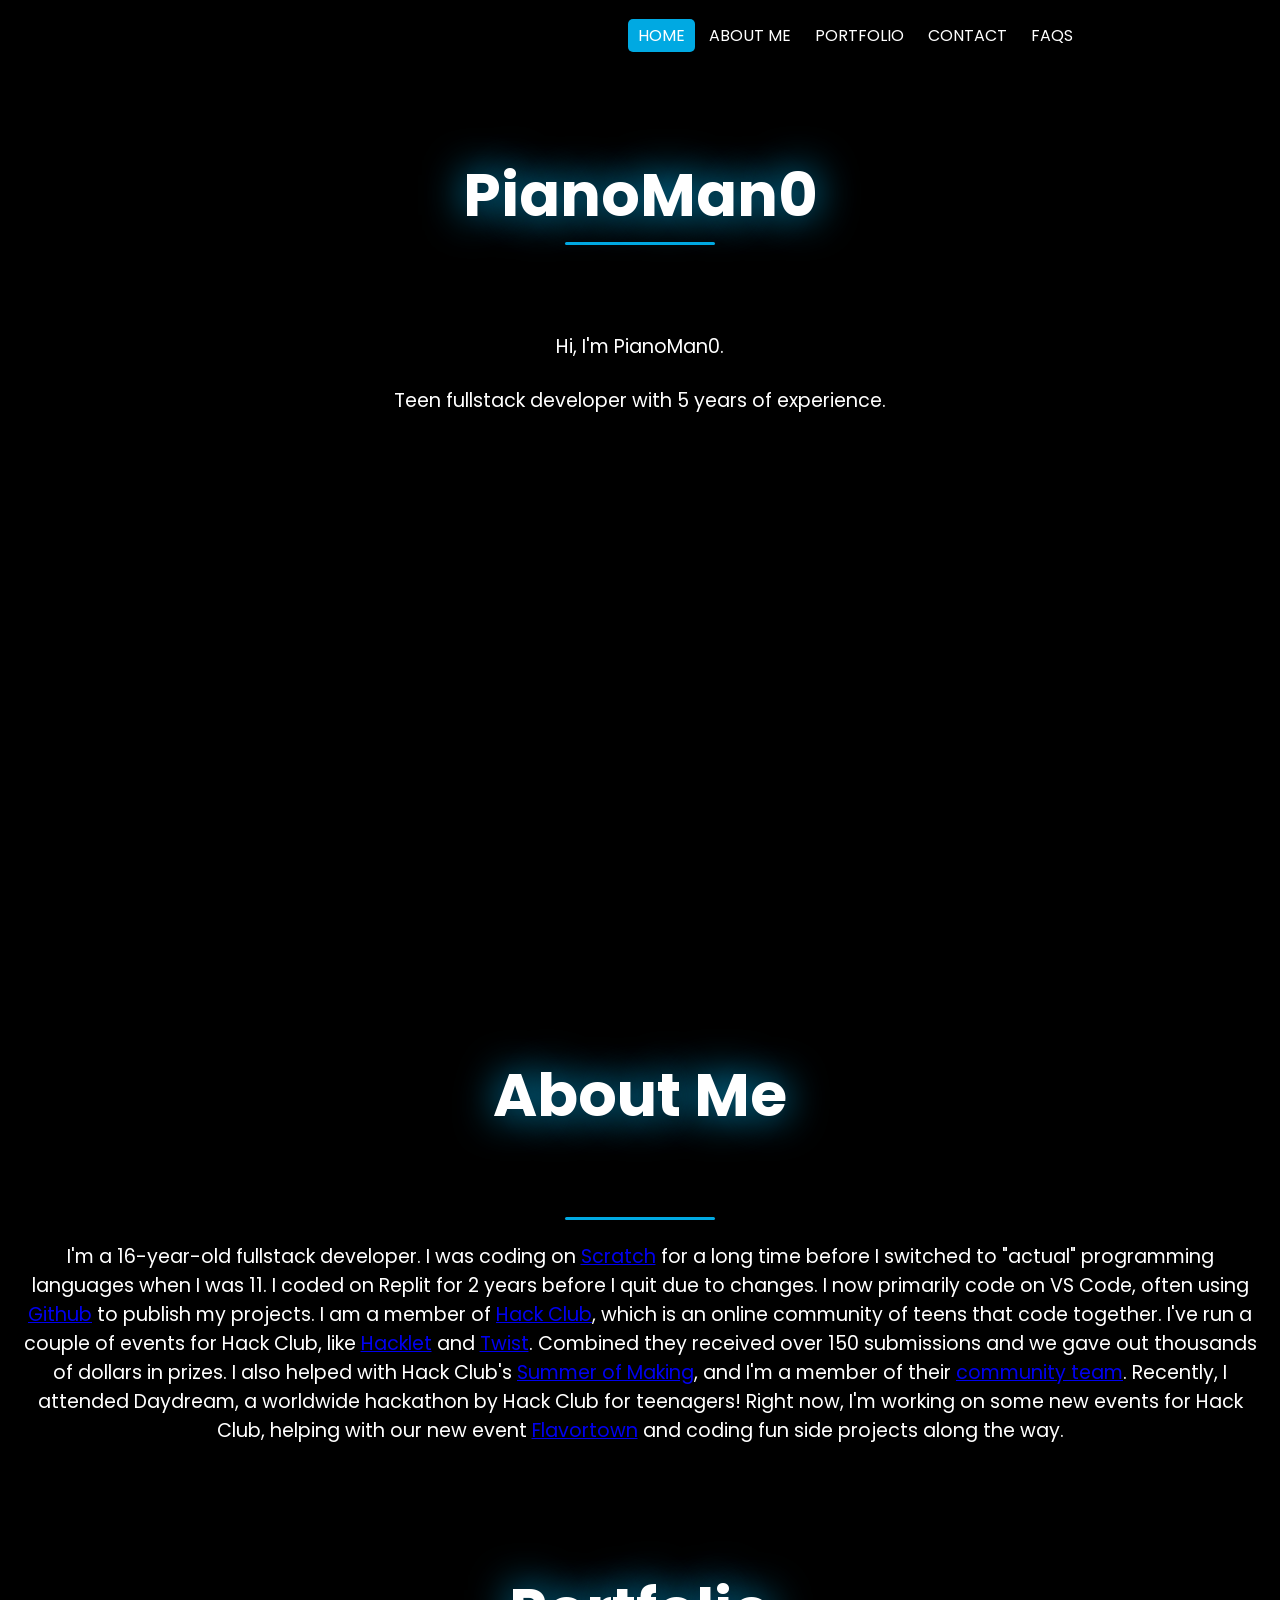
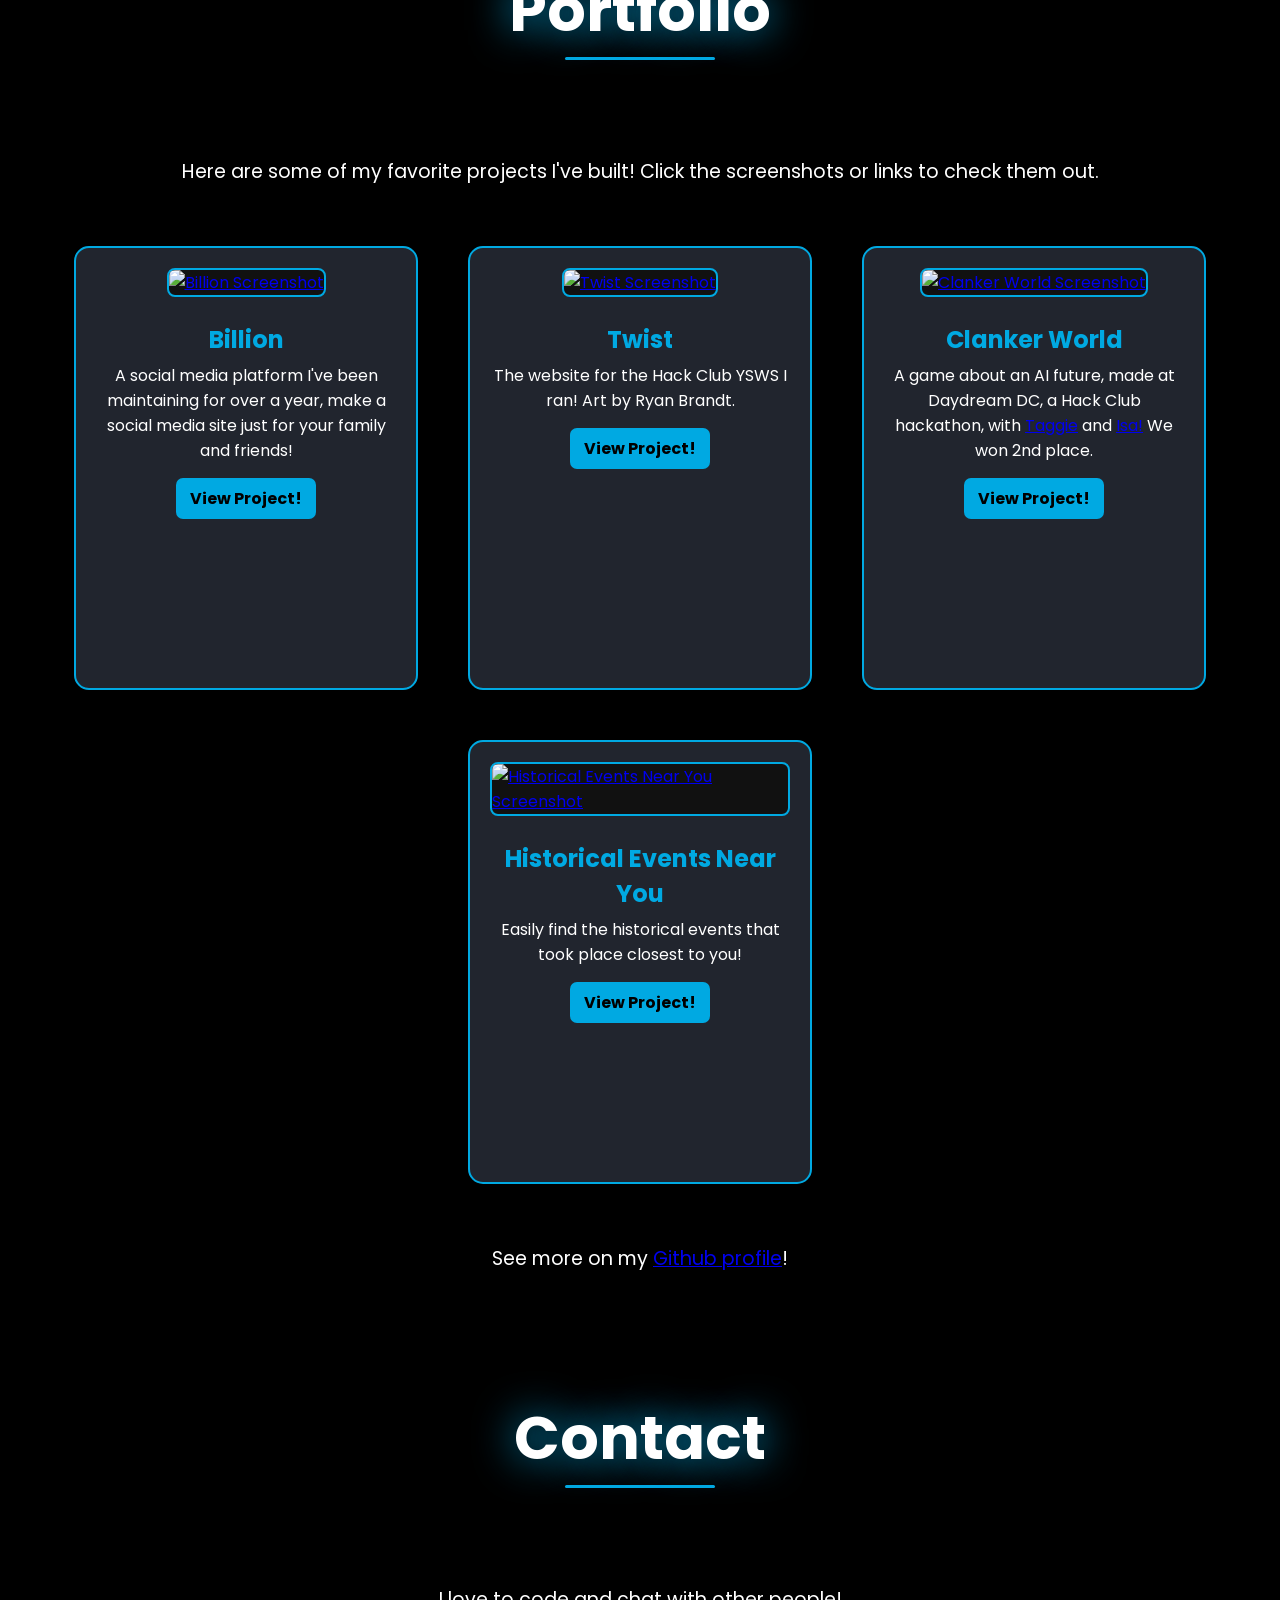
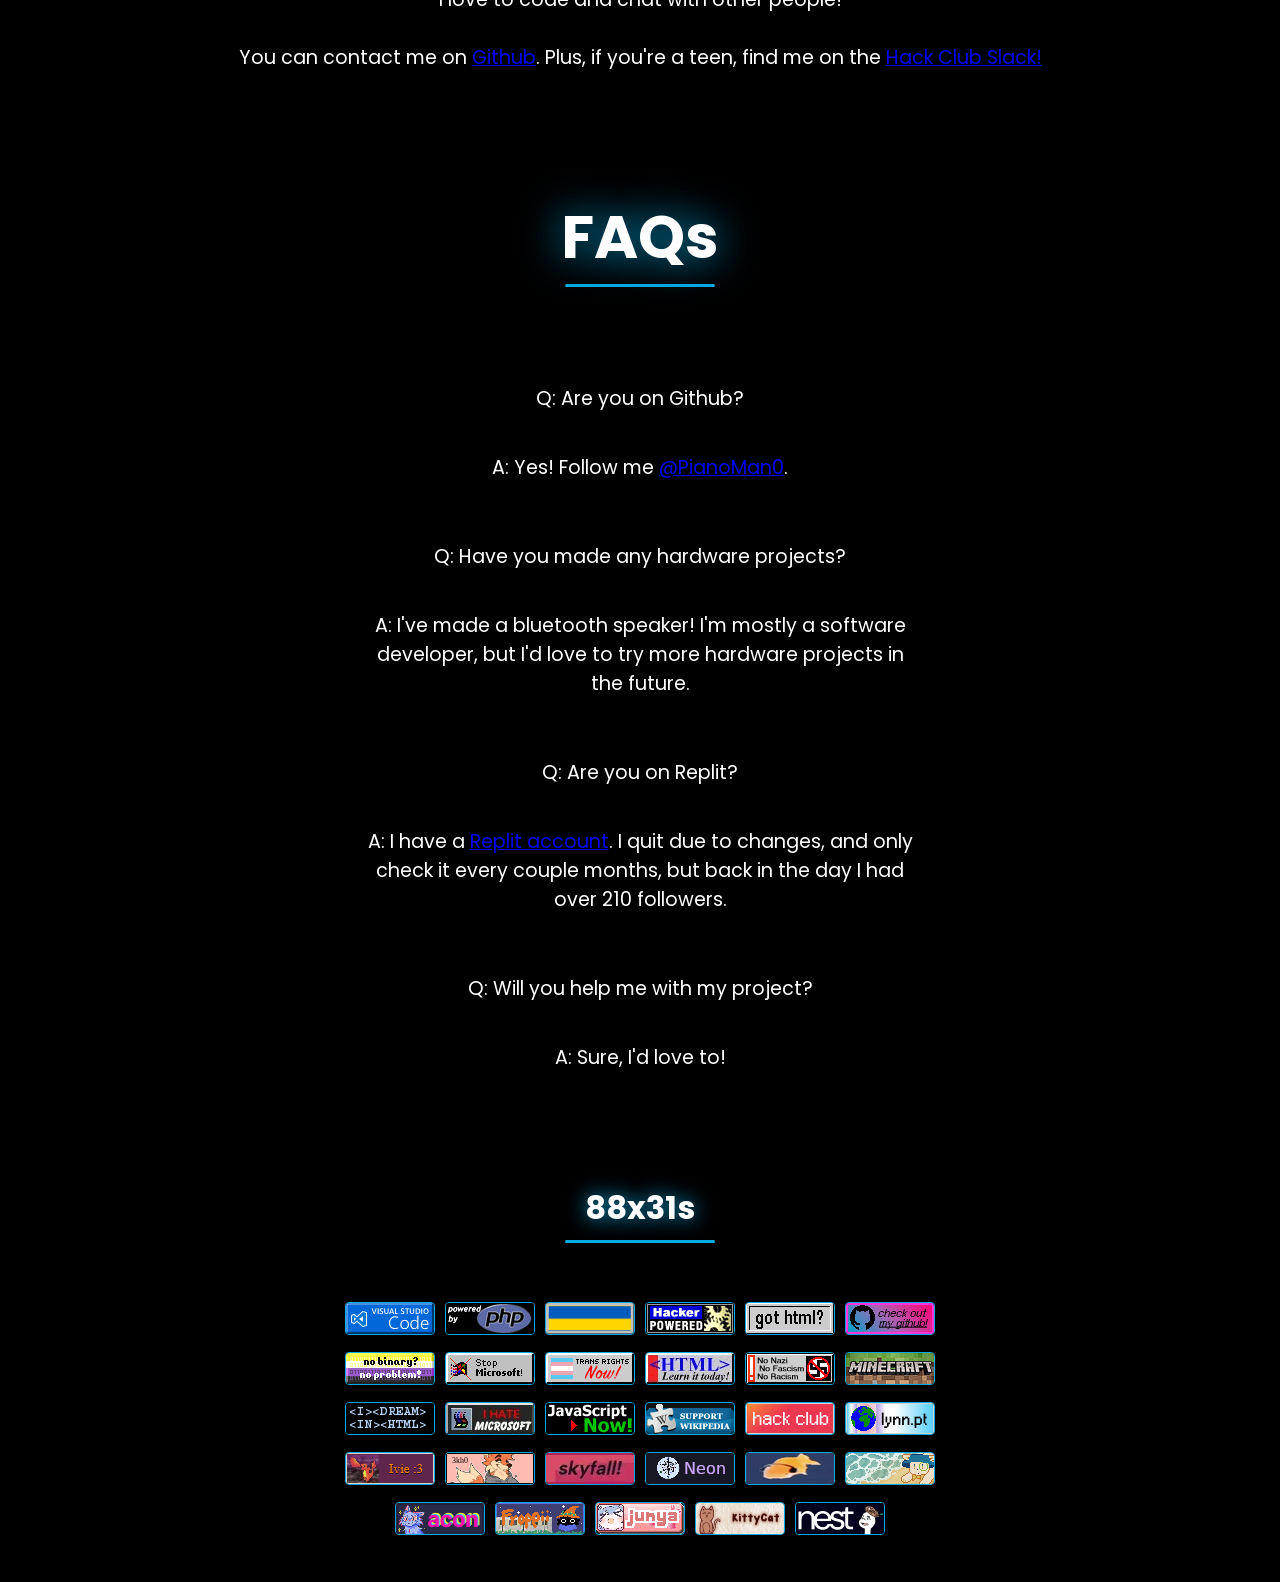
==== index.html @ 0cb9b31b "Small updates" ====
<!DOCTYPE html>
<html lang="en">
<head>
<meta charset="UTF-8" />
<meta name="viewport" content="width=device-width, initial-scale=1.0"/>
<meta name="description" content="PianoMan0's Personal Website" />
<meta name="keywords" content="PianoMan0, personal, website, portfolio, developer, programmer" />
<meta name="author" content="PianoMan0" />
<meta name="theme-color" content="#000000"/>
<meta property="og:type" content="website" />
<meta property="og:url" content="https://pianoman0.com" />
<meta property="og:image" content="https://hc-cdn.hel1.your-objectstorage.com/s/v3/b71a200c6204350ad371a1446651970608fae0b3_image.png" />


<title>PianoMan0</title>
<link href="style.css" rel="stylesheet" type="text/css" />
<link rel="stylesheet" href="https://use.fontawesome.com/releases/v5.13.0/css/all.css">
<link rel="icon" href="pianoman0newprofilepic.png">
<script src="https://ajax.googleapis.com/ajax/libs/jquery/3.5.1/jquery.min.js"></script>
<script src="script.js"></script>
<style>
@import url('https://fonts.googleapis.com/css2?family=Poppins:wght@300&display=swap');

:root {
    --main-background: #000000;
    --main-fonts-color: white;
    --main-decor-color: #00a9e2;
    --main-header-background: #21252e;
    --main-font-family: 'Poppins', sans-serif;
    --section-spacing: 100px;
    --section-padding: 20px;
}

html, body {
    height: auto;
    min-height: 100%;
    width: 100%;
    margin: 0;
    padding: 0;
    background: var(--main-background);
    color: var(--main-fonts-color);
    font-family: var(--main-font-family);
    box-sizing: border-box;
    overflow-x: hidden;
}

body {
    position: relative;
}

main {
    width: 100%;
    background: var(--main-background);
}

/* Section Styles */
#home {
    margin-top: 0;
    padding-top: 70px;
    position: relative;
    min-height: 100vh;
}

#portfolio,
#actualportfolio,
#contact,
#FAQs {
    margin: 0 auto;
    padding: var(--section-padding) 0;
    display: flex;
    flex-direction: column;
    align-items: center;
    justify-content: center;
    color: var(--main-fonts-color);
    background-color: var(--main-background);
    width: 100%;
}

#home {
    margin-top: 0;
    padding-top: 70px;
    position: relative;
}

.intro,
#portfolio p,
#actualportfolio p,
#contact p,
#FAQs p {
    margin: 0;
    padding: var(--section-padding);
}

/* Header Styles */
header {
    margin: 0 auto;
    width: 100%;
    height: 70px;
    display: flex;
    align-items: center;
    justify-content: space-around;
    background: transparent;
    position: fixed;
    top: 0;
    transition: 0.3s;
    z-index: 5;
    backdrop-filter: blur(10px);
}

header:hover {
    backdrop-filter: blur(30px);
}

/* Navigation Styles */
.nav-bar {
    list-style: none;
    position: relative;
    display: inline-flex;
}

.nav-link {
    margin: 2px;
    padding: 5px 10px;
    text-decoration: none;
    color: var(--main-fonts-color);
    font-family: var(--main-font-family);
    cursor: pointer;
    text-transform: uppercase;
    border-radius: 5px;
}

.active {
    background: var(--main-decor-color);
}

.nav-link:hover {
    color: #000000;
    background: var(--main-decor-color);
}

.intro {
    text-align: center;
    color: var(--main-fonts-color);
    z-index: 1;
    margin: auto;
    padding: 20px;
}

.intro p {
    margin: 5px;
    font-size: 1.2rem;
    font-family: var(--main-font-family);
    text-align: center;
}

h3 {
    padding-bottom: 15px;
    letter-spacing: normal;
    font-family: var(--main-font-family);
    font-style: normal;
    font-size: 60px;
    color: var(--main-fonts-color);
    text-shadow: 0px 0px 40px var(--main-decor-color);
    text-align: center;
}

p {
    padding: 10px;
    text-align: center;
    font-size: 1.2rem;
    font-family: var(--main-font-family);
}

.filter {
    background: url('https://images.unsplash.com/photo-1544099858-75feeb57f01b?ixlib=rb-1.2.1&ixid=eyJhcHBfaWQiOjEyMDd9&auto=format&fit=crop&w=1350&q=80') no-repeat;
    background-size: cover;
    background-position: center;
    position: absolute;
    top: 0;
    bottom: 0;
    left: 0;
    right: 0;
    opacity: .20;
    z-index: 0;
}

.portfolio-cards {
    display: flex;
    flex-wrap: wrap;
    justify-content: center;
    gap: 30px;
    margin: 30px 0;
}

.card {
    display: flex;
    flex-direction: column;
    align-items: center;
    background: var(--main-header-background);
    border: 2px solid var(--main-decor-color);
    border-radius: 15px;
    width: 300px;
    min-height: 400px;
    margin: 10px;
    padding: 20px;
    transition: box-shadow 0.3s;
}

.card:hover {
    box-shadow: 0 0 1.5rem var(--main-decor-color);
    transform: translateY(-5px) scale(1.025);
}

.card img {
    width: 90%;
    height: 170px;
    object-fit: cover;
    border-radius: 8px;
    margin-bottom: 15px;
    border: 2px solid var(--main-decor-color);
    background: #111;
}

.card-title {
    font-size: 1.5rem;
    margin: 10px 0 6px 0;
    color: var(--main-decor-color);
    text-align: center;
    font-weight: bold;
}

.card-desc {
    font-size: 1rem;
    color: var(--main-fonts-color);
    text-align: center;
    margin-bottom: 15px;
}

.card-link {
    display: inline-block;
    background: var(--main-decor-color);
    color: #000;
    padding: 8px 14px;
    border-radius: 7px;
    text-decoration: none;
    font-weight: bold;
    transition: background 0.2s;
}

.card-link:hover {
    background: #00e2b6;
    color: #000;
}

/* FAQ Styles */
.faq-item {
    margin-bottom: 20px;
    width: 100%;
    max-width: 600px;
}

/* Horizontal Rule */
hr {
    background: var(--main-decor-color);
    margin: 2px auto;
    height: 3px;
    width: 150px;
    border-radius: 5px;
    border: hidden;
}

/* Scrollbar Styles */
::-webkit-scrollbar {
    width: 5px;
    background: rgba(5,5,5,1);
}

::-webkit-scrollbar-thumb {
    border-radius: 10px;
    background: var(--main-decor-color);
    box-shadow: inset 0 0 20px var(--main-decor-color);
}

::-webkit-scrollbar-track {
    margin-top: 80px;
    border-radius: 10px;
}

/* Hamburger Menu */
.hamburger {
    display: none;
}

@media only screen and (max-width: 900px) {
    .portfolio-cards {
        flex-direction: column;
        align-items: center;
    }
}

@media only screen and (max-width: 500px) {
    .hamburger {
        position: absolute;
        top: 17px;
        right: 25%;
        display: block;
        cursor: pointer;
        z-index: 5;
    }

    .nav-bar {
        position: fixed;
        top: 0;
        right: 0;
        width: 60%;
        height: 100vh;
        display: flex;
        flex-direction: column;
        align-items: center;
        justify-content: space-evenly;
        background: var(--main-header-background);
        transform: translateX(100%);
        transition: transform 0.5s ease-in;
        z-index: 100;
    }

    .nav-bar li {
        opacity: 0;
    }

    .nav-active {
        transform: translateX(0%);
    }
}

#badges-88x31 {
    margin: 0 auto;
    padding: var(--section-padding) 0 40px 0;
    display: flex;
    flex-direction: column;
    align-items: center;
    justify-content: center;
    color: var(--main-fonts-color);
    background-color: var(--main-background);
    width: 100%;
}

#badges-88x31 h3 {
    font-size: 32px;
    text-shadow: 0 0 20px var(--main-decor-color);
}

#badges-88x31 hr {
    margin-top: 8px;
}

.badge-grid {
    display: flex;
    flex-wrap: wrap;
    gap: 10px;
    justify-content: center;
    margin-top: 10px;
    max-width: 600px;
    margin-left: auto;
    margin-right: auto;
}

.badge-grid img {
    width: 88px;
    height: 31px;
    image-rendering: pixelated;
    border-radius: 4px;
    border: 1px solid var(--main-decor-color);
    background: #111;
}
</style>
</head>
<body>
    <div class="container">
        <header>
            <a class="logo" href="#home"></a>
            <nav>
                <ul class="nav-bar">
                    <li><a class="nav-link active" href="#home">Home</a></li>
                    <li><a class="nav-link" href="#aboutme">About Me</a></li>
                    <li><a class="nav-link" href="#actualportfolio">Portfolio</a></li>
                    <li><a class="nav-link" href="#contact">Contact</a></li>
                    <li><a class="nav-link" href="#FAQs">FAQs</a></li>
                </ul>
                <div class="hamburger">
                    <div class="line1"></div>
                    <div class="line2"></div>
                    <div class="line3"></div>
                </div>
            </nav>
        </header>
        <main>
            <div id="home">
                <div class="filter"></div>
                <section class="intro">
                    <h3>PianoMan0<hr></h3>
                    <p>Hi, I'm PianoMan0.</p>
                    <p>Teen fullstack developer with 5 years of experience.</p>
                </section>
            </div>

            <div id="portfolio">
                <a name="aboutme"></a>
                <h3>About Me</h3><hr>
                <p>I'm a 16-year-old fullstack developer. I was coding on <a href="https://scratch.mit.edu" target="_blank">Scratch</a> for a long time before I switched to "actual" programming languages when I was 11. I coded on Replit for 2 years before I quit due to changes. I now primarily code on VS Code, often using <a href="https://github.com/pianoman0" target="_blank">Github</a> to publish my projects. I am a member of <a href="https://hack.club" target="_blank">Hack Club</a>, which is an online community of teens that code together. I've run a couple of events for Hack Club, like <a href="http://hacklet.hackclub.com" target="_blank">Hacklet</a> and <a href="http://twist.hackclub.dev" target="_blank">Twist</a>. Combined they received over 150 submissions and we gave out thousands of dollars in prizes. I also helped with Hack Club's <a href="https://summer.hackclub.com" target="_blank">Summer of Making</a>, and I'm a member of their <a href="https://hackclub.com/team" target="_blank"> community team</a>. Recently, I attended Daydream, a worldwide hackathon by Hack Club for teenagers! Right now, I'm working on some new events for Hack Club, helping with our new event <a href="https://flavortown.hack.club/QXWVWWNE" target="_blank">Flavortown</a> and coding fun side projects along the way.</p>
            </div>

            <div id="actualportfolio">
                <a name="mythemes"></a>
                <h3>Portfolio<hr></h3>
                <p>Here are some of my favorite projects I've built! Click the screenshots or links to check them out.</p>
                <div class="portfolio-cards">
                    <!-- Project 1 -->
                    <div class="card">
                        <a href="https://github.com/PianoMan0/Billion" target="_blank">
                            <img src="https://hc-cdn.hel1.your-objectstorage.com/s/v3/06e00da35ef41b95d2db82bc2a92f6357312b4bc_billionpromo.png" alt="Billion Screenshot"/>
                        </a>
                        <div class="card-title">Billion</div>
                        <div class="card-desc">
                            A social media platform I've been maintaining for over a year, make a social media site just for your family and friends!
                        </div>
                        <a class="card-link" href="https://github.com/PianoMan0/Billion" target="_blank">View Project!</a>
                    </div>
                    <!-- Project 2 -->
                    <div class="card">
                        <a href="https://github.com/Pianoman0/twist" target="_blank">
                            <img src="https://hc-cdn.hel1.your-objectstorage.com/s/v3/e2887a1286eb8488a9ec3a1697faccd5702c7bf3_image.png" alt="Twist Screenshot"/>
                        </a>
                        <div class="card-title">Twist</div>
                        <div class="card-desc">
                            The website for the Hack Club YSWS I ran! Art by Ryan Brandt.
                        </div>
                        <a class="card-link" href="https://github.com/PianoMan0/Twist" target="_blank">View Project!</a>
                    </div>
                    <!-- Project 3 -->
                    <div class="card">
                        <a href="https://github.com/PianoMan0/Daydream-Project" target="_blank">
                            <img src="https://hc-cdn.hel1.your-objectstorage.com/s/v3/c682b741f35da088ba4c984de3dccf7f1f693ce8_image.png" alt="Clanker World Screenshot"/>
                        </a>
                        <div class="card-title">Clanker World</div>
                        <div class="card-desc">
                            A game about an AI future, made at Daydream DC, a Hack Club hackathon, with <a href="https://github.com/tailhaver" target="_blank">Taggie</a> and <a href="https://github.com/isa-yan" target="_blank">Isa!</a> We won 2nd place.
                        </div>
                        <a class="card-link" href="https://github.com/PianoMan0/Daydream-Project" target="_blank">View Project!</a>
                    </div>
                    <!-- Project 4 -->
                    <div class="card">
                        <a href="https://github.com/PianoMan0/historical-events-near-you" target="_blank">
                            <img src="https://cdn.hackclub.com/019cba4f-5667-7898-ac00-23b56d2da44c/image.png" alt="Historical Events Near You Screenshot"/>
                        </a>
                        <div class="card-title">Historical Events Near You</div>
                        <div class="card-desc">
                            Easily find the historical events that took place closest to you!
                        </div>
                        <a class="card-link" href="https://github.com/PianoMan0/historical-events-near-you" target="_blank">View Project!</a>
                    </div>
                </div>
                <p>See more on my <a href="https://github.com/PianoMan0">Github profile</a>!</p>
            </div>

            <div id="contact">
                <h3>Contact<hr></h3>
                <p>I love to code and chat with other people!<br/><br/>
                You can contact me on <a href="https://github.com/pianoman0">Github</a>.
                Plus, if you're a teen, find me on the <a href="https://hackclub.com/slack">Hack Club Slack!</a>
                </p>
            </div>

            <div id="FAQs">
                <h3>FAQs<hr></h3>
                <div class="faq-item">
                    <p>Q: Are you on Github?</p>
                    <p>A: Yes! Follow me <a href="https://github.com/pianoman0">@PianoMan0</a>.</p>
                </div>
                <div class="faq-item">
                    <p>Q: Have you made any hardware projects?</p>
                    <p>A: I've made a bluetooth speaker! I'm mostly a software developer, but I'd love to try more hardware projects in the future.</p>
                </div>
                <div class="faq-item">
                    <p>Q: Are you on Replit?</p>
                    <p>A: I have a <a href='https://replit.com/@pianoman0'>Replit account</a>. I quit due to changes, and only check it every couple months, but back in the day I had over 210 followers.</p>
                </div>
                <div class="faq-item">
                    <p>Q: Will you help me with my project?</p>
                    <p>A: Sure, I'd love to!</p>
                </div>
            </div>

            <div id="badges-88x31">
            <h3>88x31s<hr></h3>
            <div class="badge-grid">
            <a href="https://vscode.dev" target="_blank">
            <img src="vscode.gif" alt="Visual Studio Code 88x31 badge">
            </a>
            <a href="https://php.net" target="_blank">
            <img src="php.gif" alt="PHP logo 88x31 badge">
            </a>
            <a href="https://pianoman0.com/#">
            <img src="nowar.png" alt="No War 88x31 peace badge">
            </a>
            <a href="https://pianoman0.com/#"">
            <img src="hackerpowered.gif" alt="Hacker Powered 88x31 badge">
            </a>
            <a href="https://pianoman0.com/#"">
            <img src="gothtml.png" alt="Got HTML 88x31 web button">
            </a>
            <a href="https://github.com/pianoman0" target="_blank">
            <img src="github.png" alt="GitHub logo 88x31 badge">
            </a>
            <a href="https://pianoman0.com/#">
            <img src="nb_noproblem.jpg" alt="Non-binary no problem 88x31 badge">
            </a>
            <a href="https://pianoman0.com/#">
            <img src="stopmicrosoft.gif" alt="Stop Microsoft 88x31 badge">
            </a>
            <a href="https://pianoman0.com/#">
            <img src="transrights.png" alt="Pride rights 88x31 badge">
            </a>
            <a href="https://w.wiki/Pnc" target="_blank">
            <img src="htmllearnittoday.gif" alt="Learn HTML today 88x31 badge">
            </a>
            <a href="https://pianoman0.com/#">
            <img src="nonazis.gif" alt="No Nazis 88x31 badge">
            </a>
            <a href="https://pianoman0.com/#">
            <img src="minecraft.gif" alt="Minecraft 88x31 badge">
            </a>
            <a href="https://pianoman0.com/#">
            <img src="dreaminhtml.gif" alt="Dreaming in HTML 88x31 badge">
            </a>
            <a href="https://pianoman0.com/#">
            <img src="ihatemicrosoft.gif" alt="Anti-Microsoft 88x31 badge">
            </a>
            <a href="https://w.wiki/WM8" target="_blank">
            <img src="javascriptnow.png" alt="JavaScript Now 88x31 badge">
            </a>
            <a href="https://pianoman0.com/#">
            <img src="supportwikipedia.gif" alt="Support Wikipedia 88x31 badge">
            </a>
            <a href="https://hack.club" target="_blank">
            <img src="hackclub.gif" alt="Hack Club 88x31 badge">
            </a>
            <a href="https://lynn.pt" target="_blank">
            <img src="lynn.png" alt="Lynn 88x31 personal badge">
            </a>
            <a href="https://ivie.codes" target="_blank">
            <img src="ivie.png" alt="Ivie 88x31 personal badge">
            </a>
            <a href="https://3kh0.net" target="_blank">
            <img src="temp_3kh0.png" alt="3kh0 88x31 personal badge">
            </a>
            <a href="https://skyfall.dev" target="_blank">
            <img src="mahad.png" alt="Mahad 88x31 personal badge">
            </a>
            <a href="https://saahild.com" target="_blank">
            <img src="neon.gif" alt="Neon 88x31 badge">
            </a>
            <a href="https://v1c.rocks" target="_blank">
            <img src="vic.png" alt="Vic 88x31 badge">
            </a>
            <a href="https://sundial.city" target="_blank">
            <img src="bunnyguy2.gif" alt="Bunnyguy 88x31 badge">
            </a>
            <a href="https://aconlin.com" target="_blank">
            <img src="acon-gets-a-button-animated_360.gif" alt="Acon 88x31 badge">
            </a>
            <a href="https://froppii.dev" target="_blank">
            <img src="frop_button_360.gif" alt="Froppii 88x31 badge">
            </a>
            <a href="https://cutiesin.tech/" target="_blank">
            <img src="junya88x31_360.gif" alt="Junya 88x31 badge">
            </a>
            <a href="https://lilia.rocks/" target="_blank">
            <img src="kittycat.gif" alt="KittyCat 88x31 badge">
            </a>
            <a href="https://hack.app" target="_blank">
            <img src="nest.png" alt="Nest 88x31 personal badge">
            </a>
            </div>
            </div>
        </main>
    </div>
</body> 
</html>
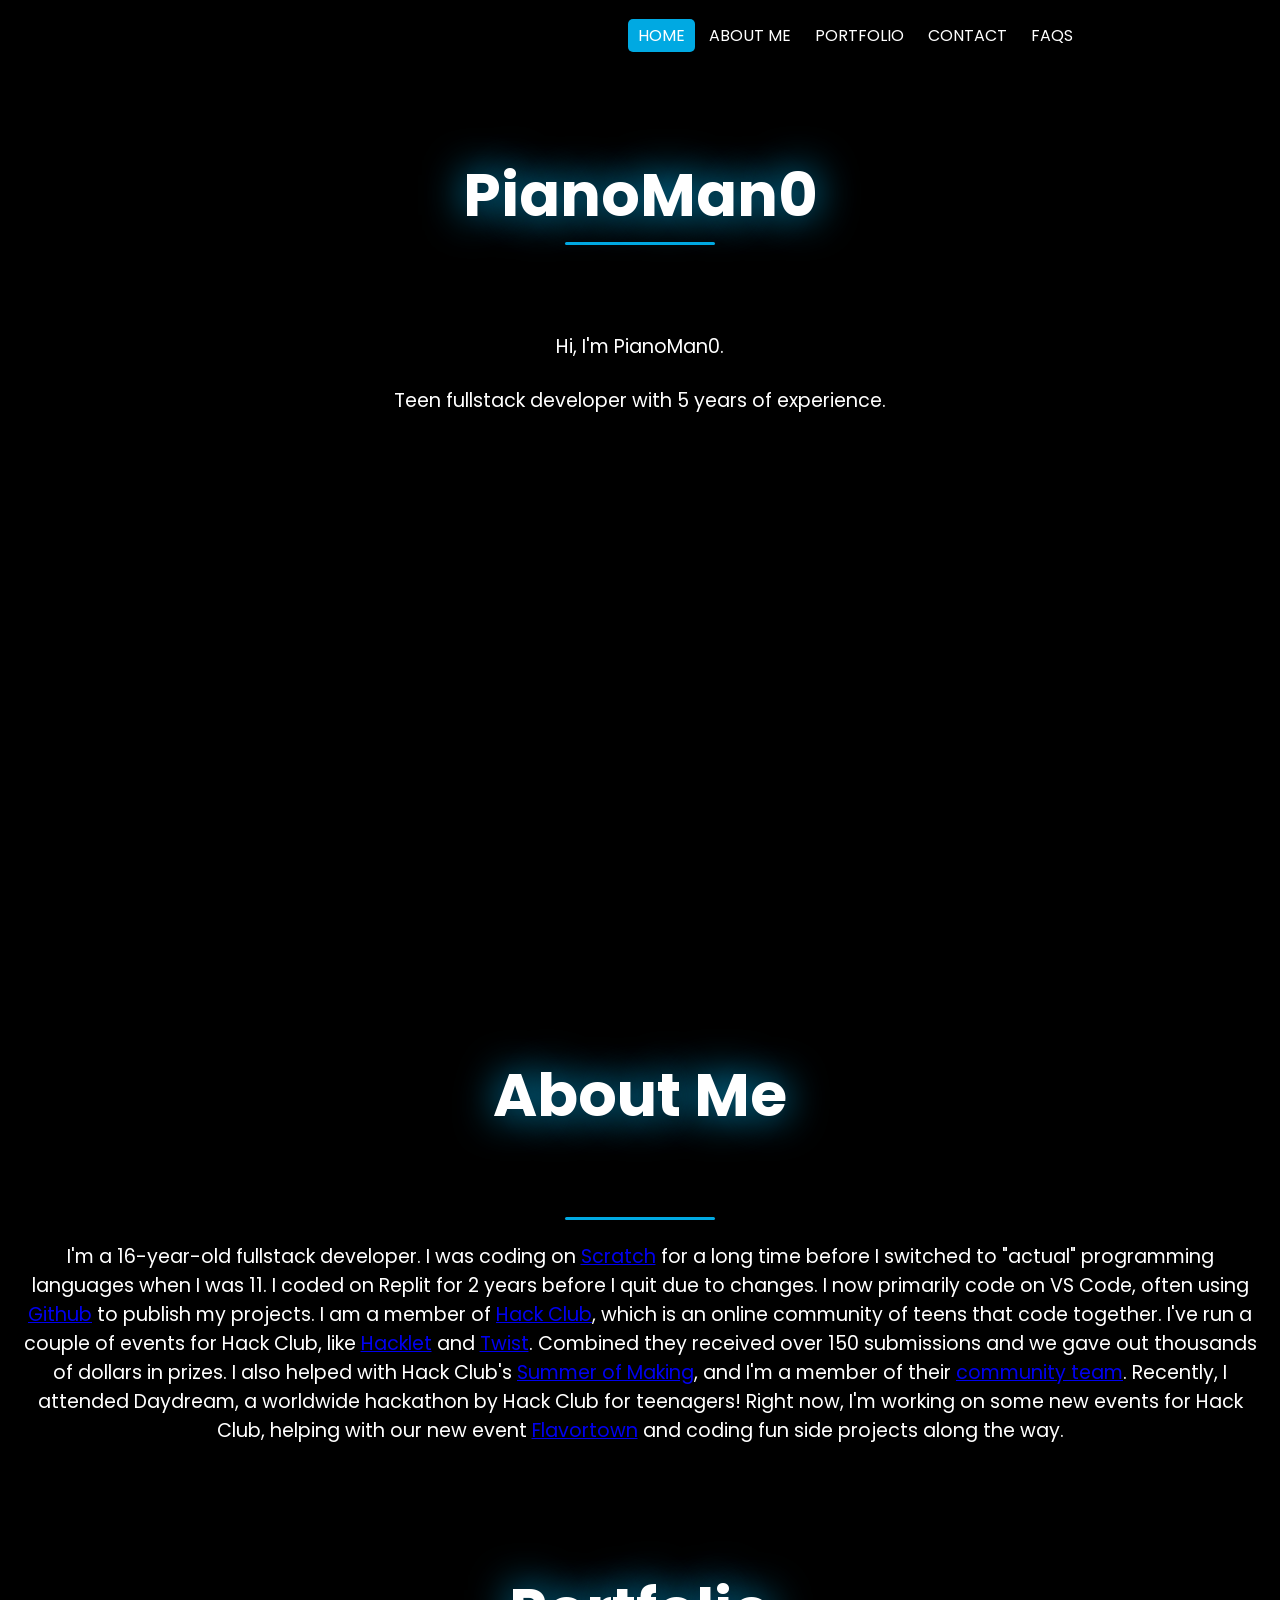
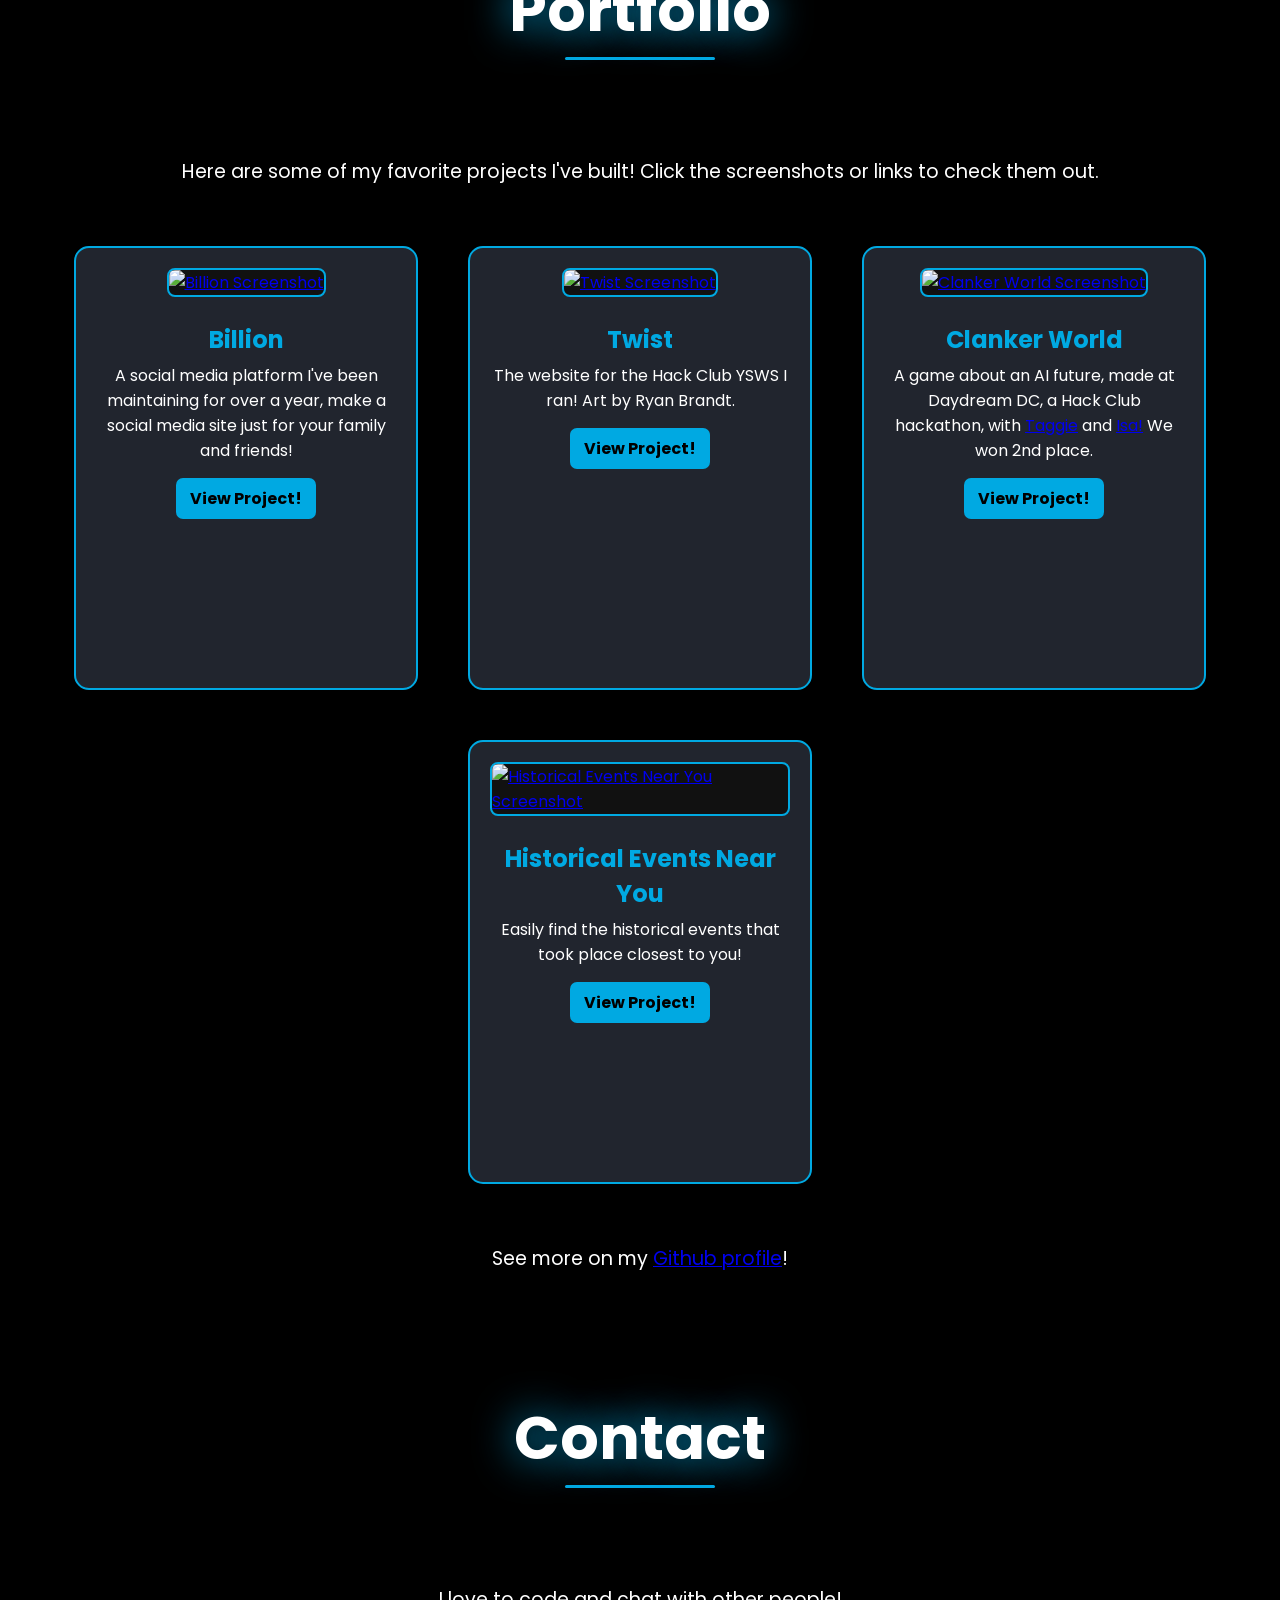
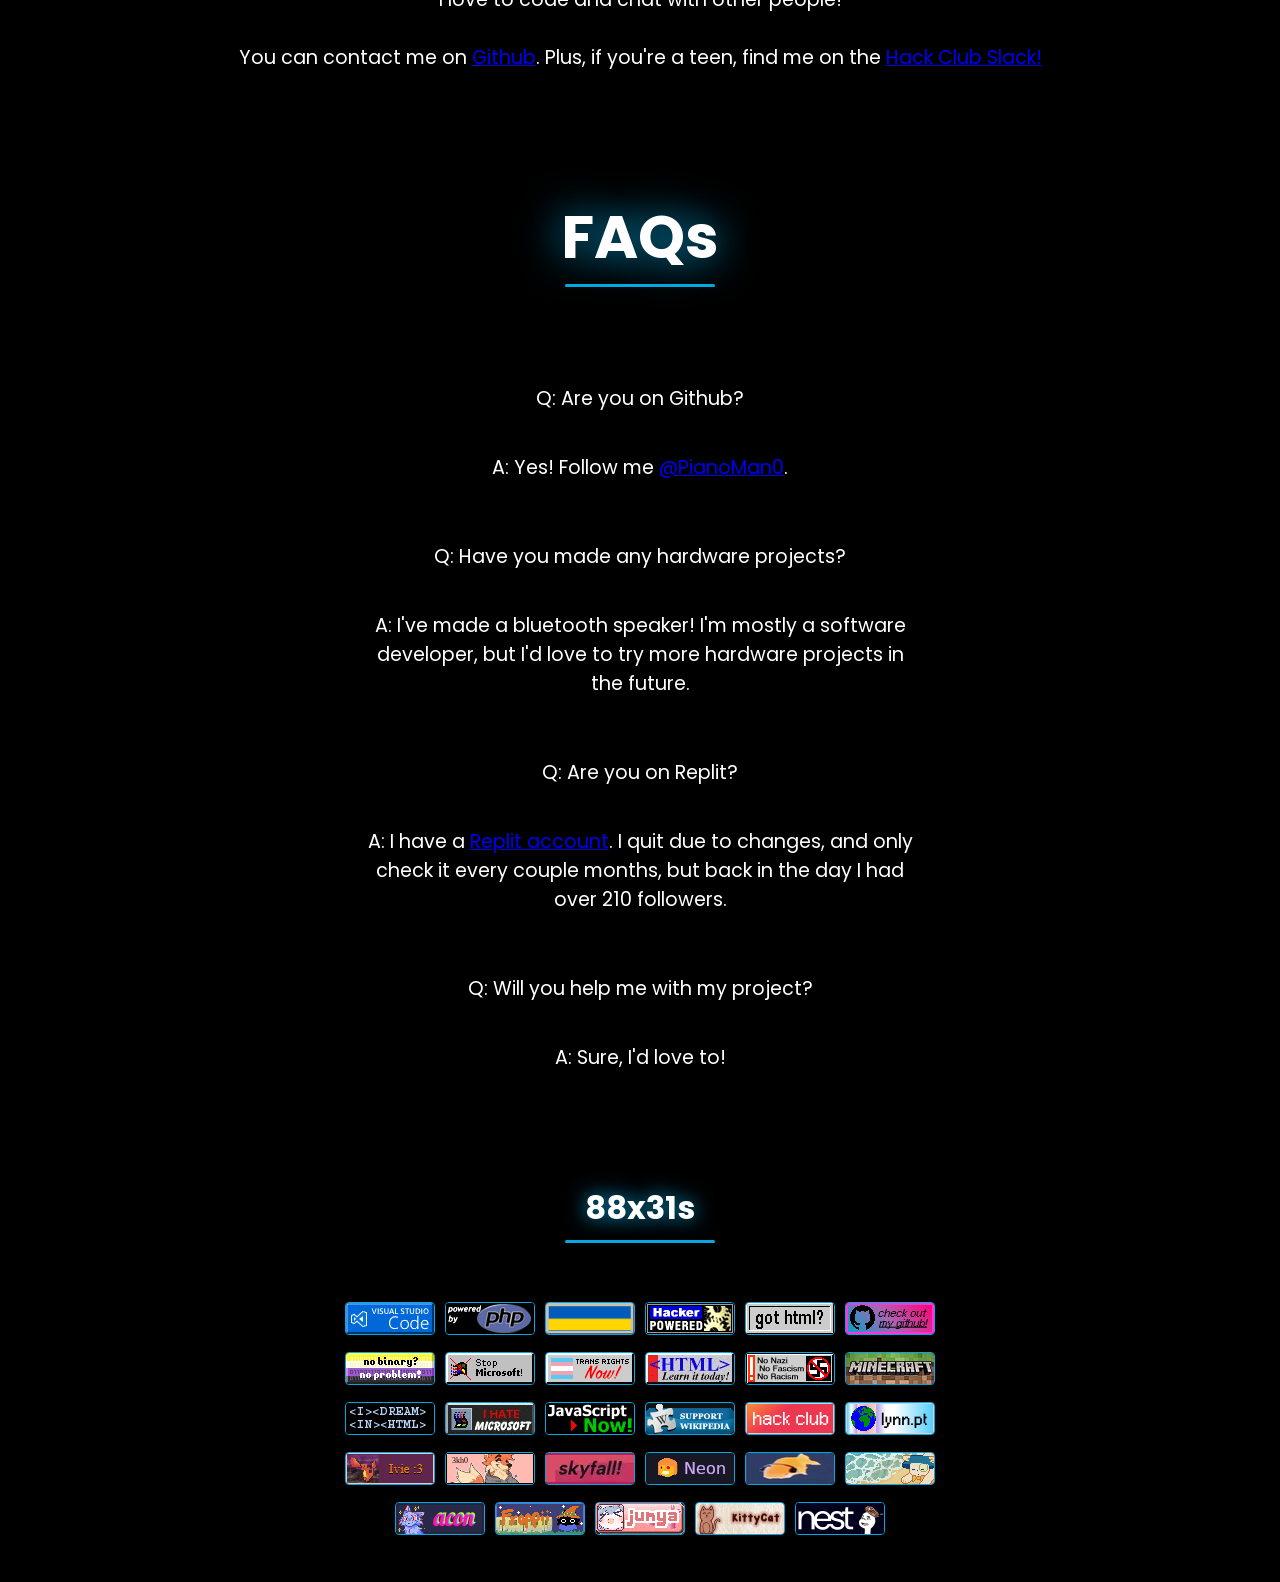
==== commit 3e2ed982: "Visionary??" ====
--- a/index.html
+++ b/index.html
@@ -586,4 +586,4 @@
         </main>
     </div>
 </body> 
-</html>+</html>
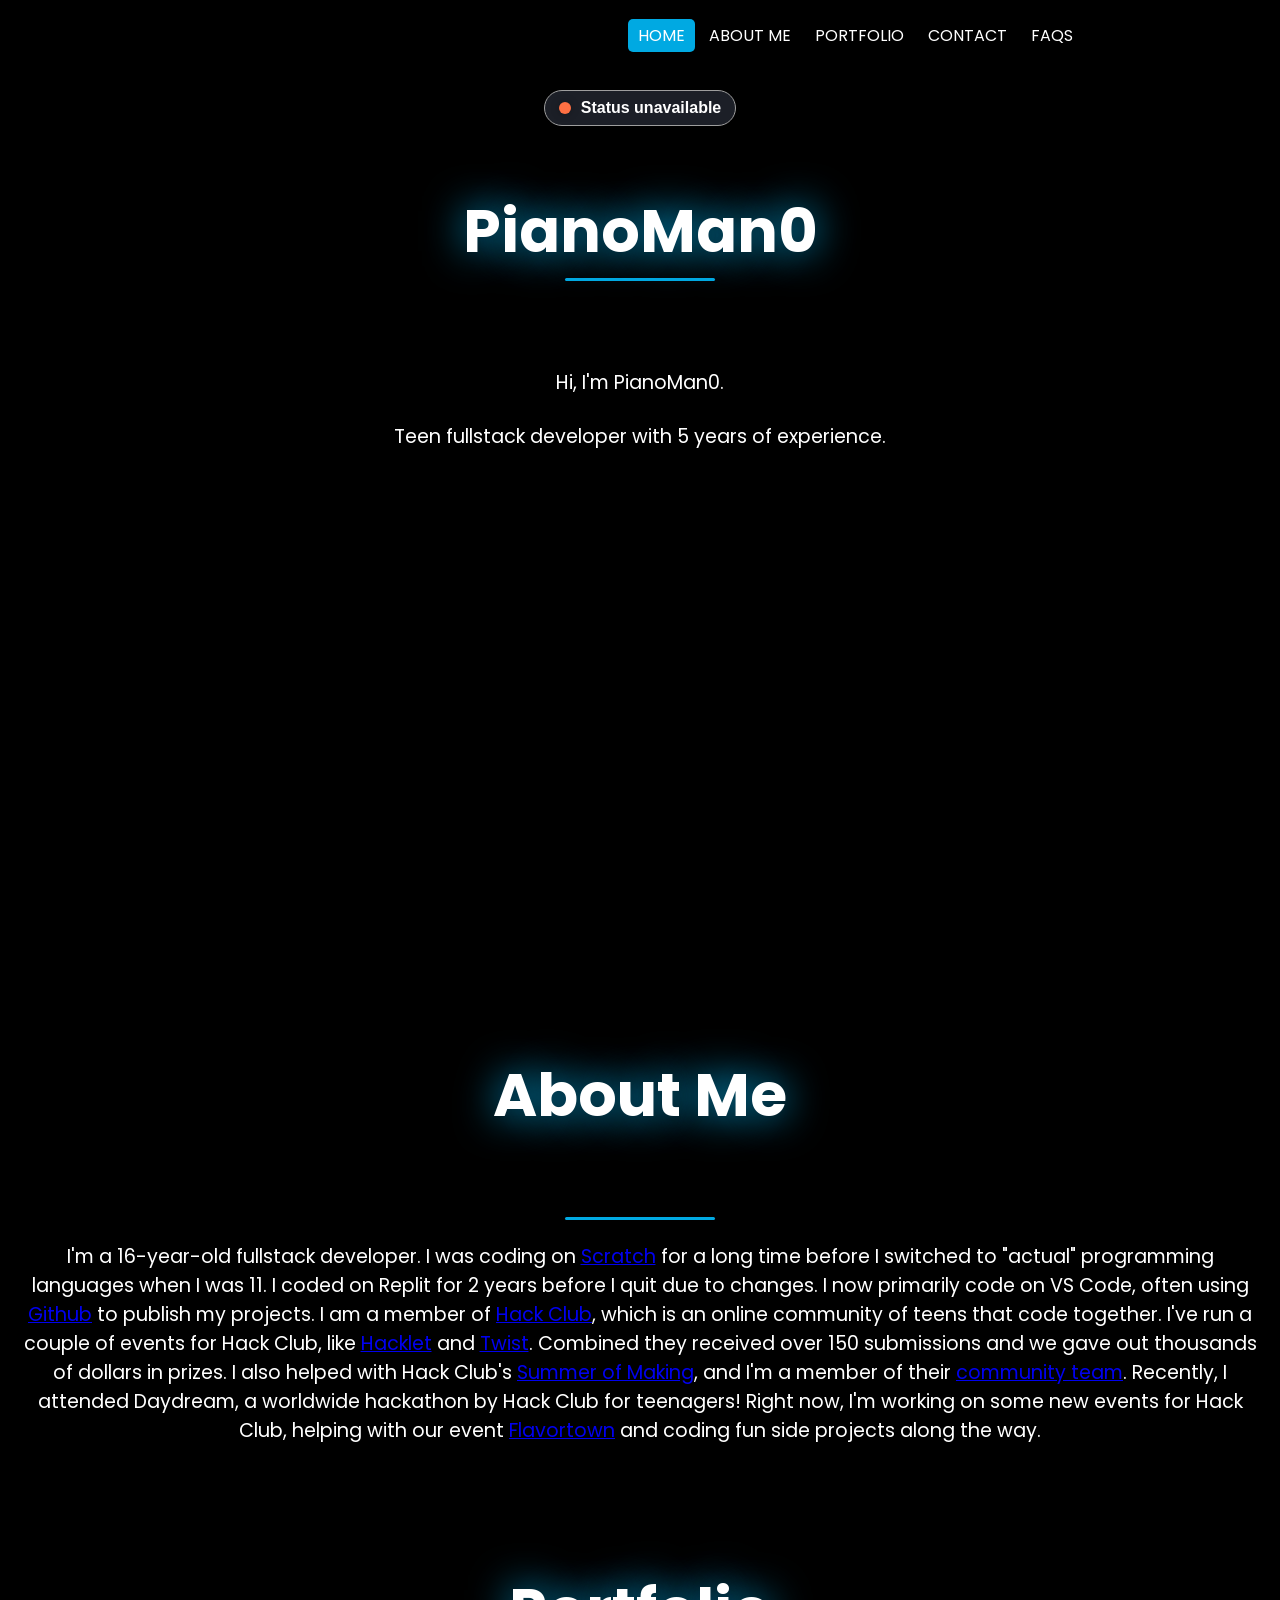
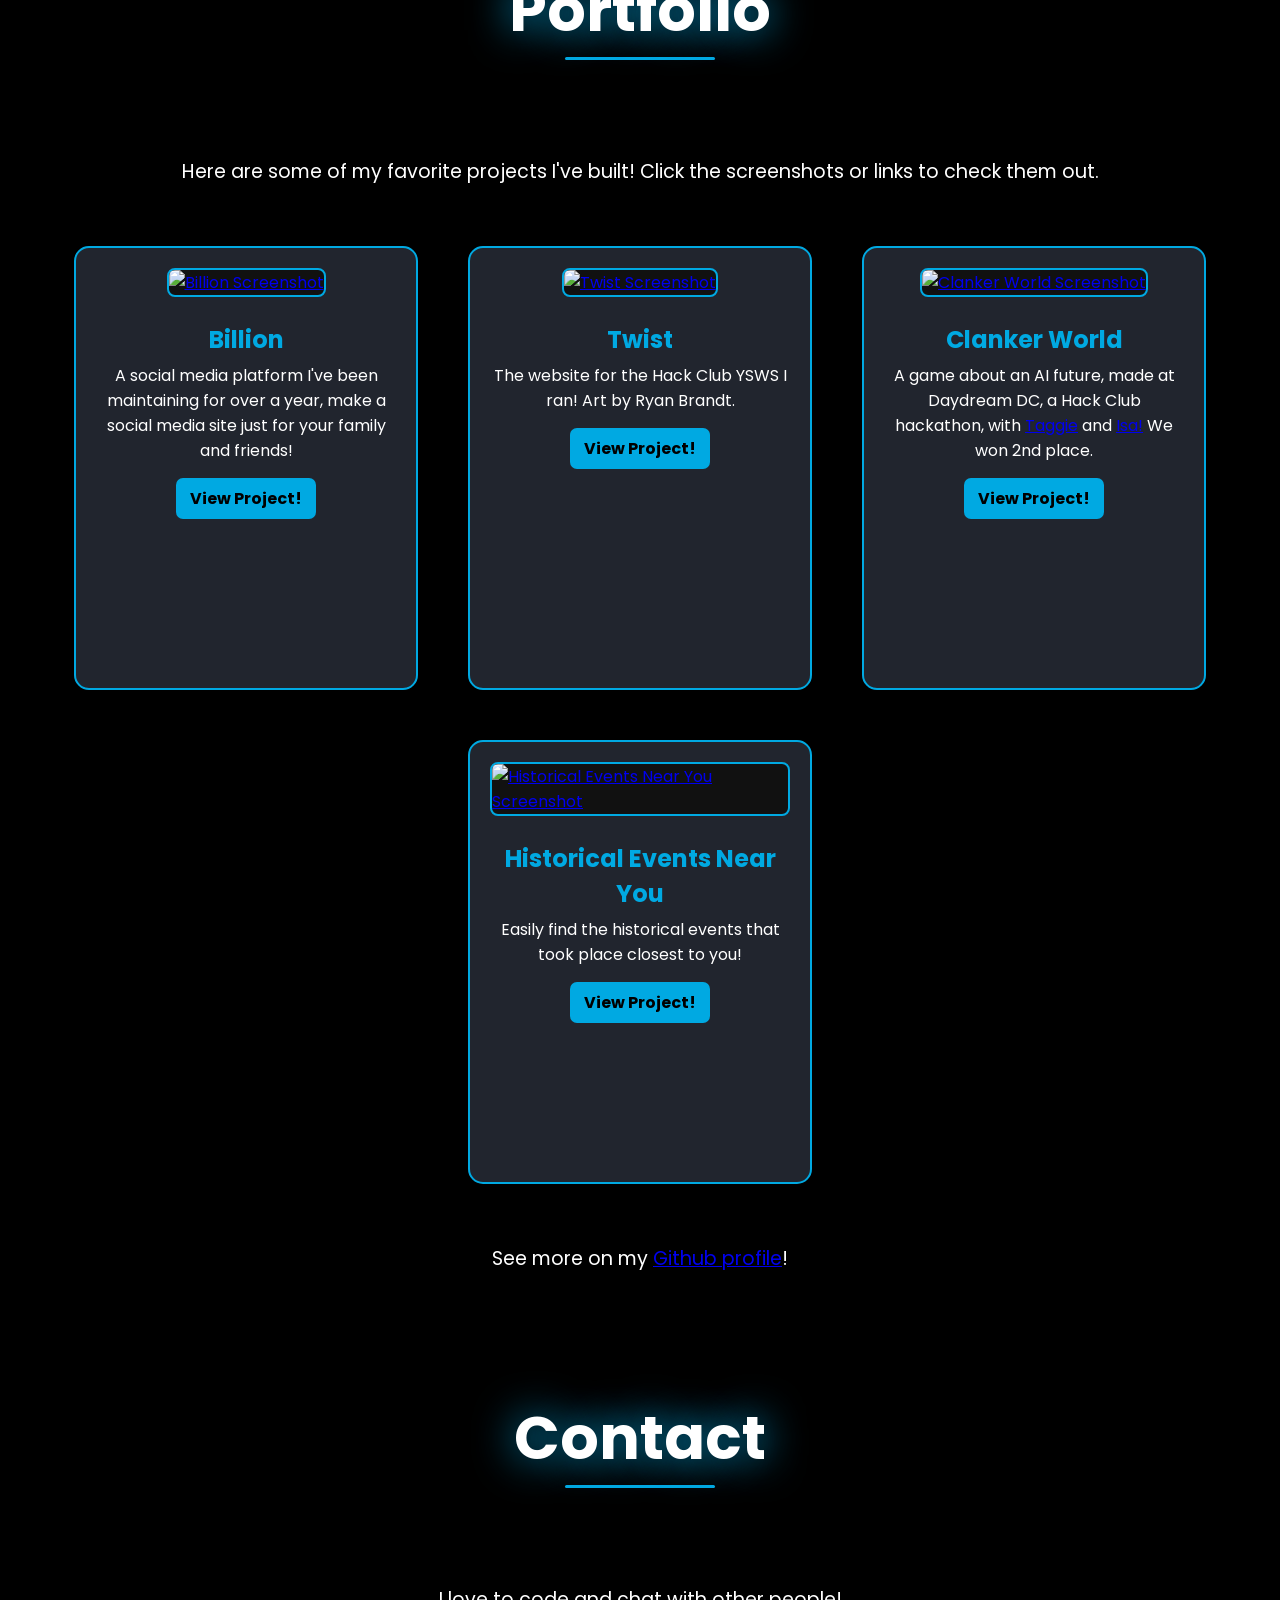
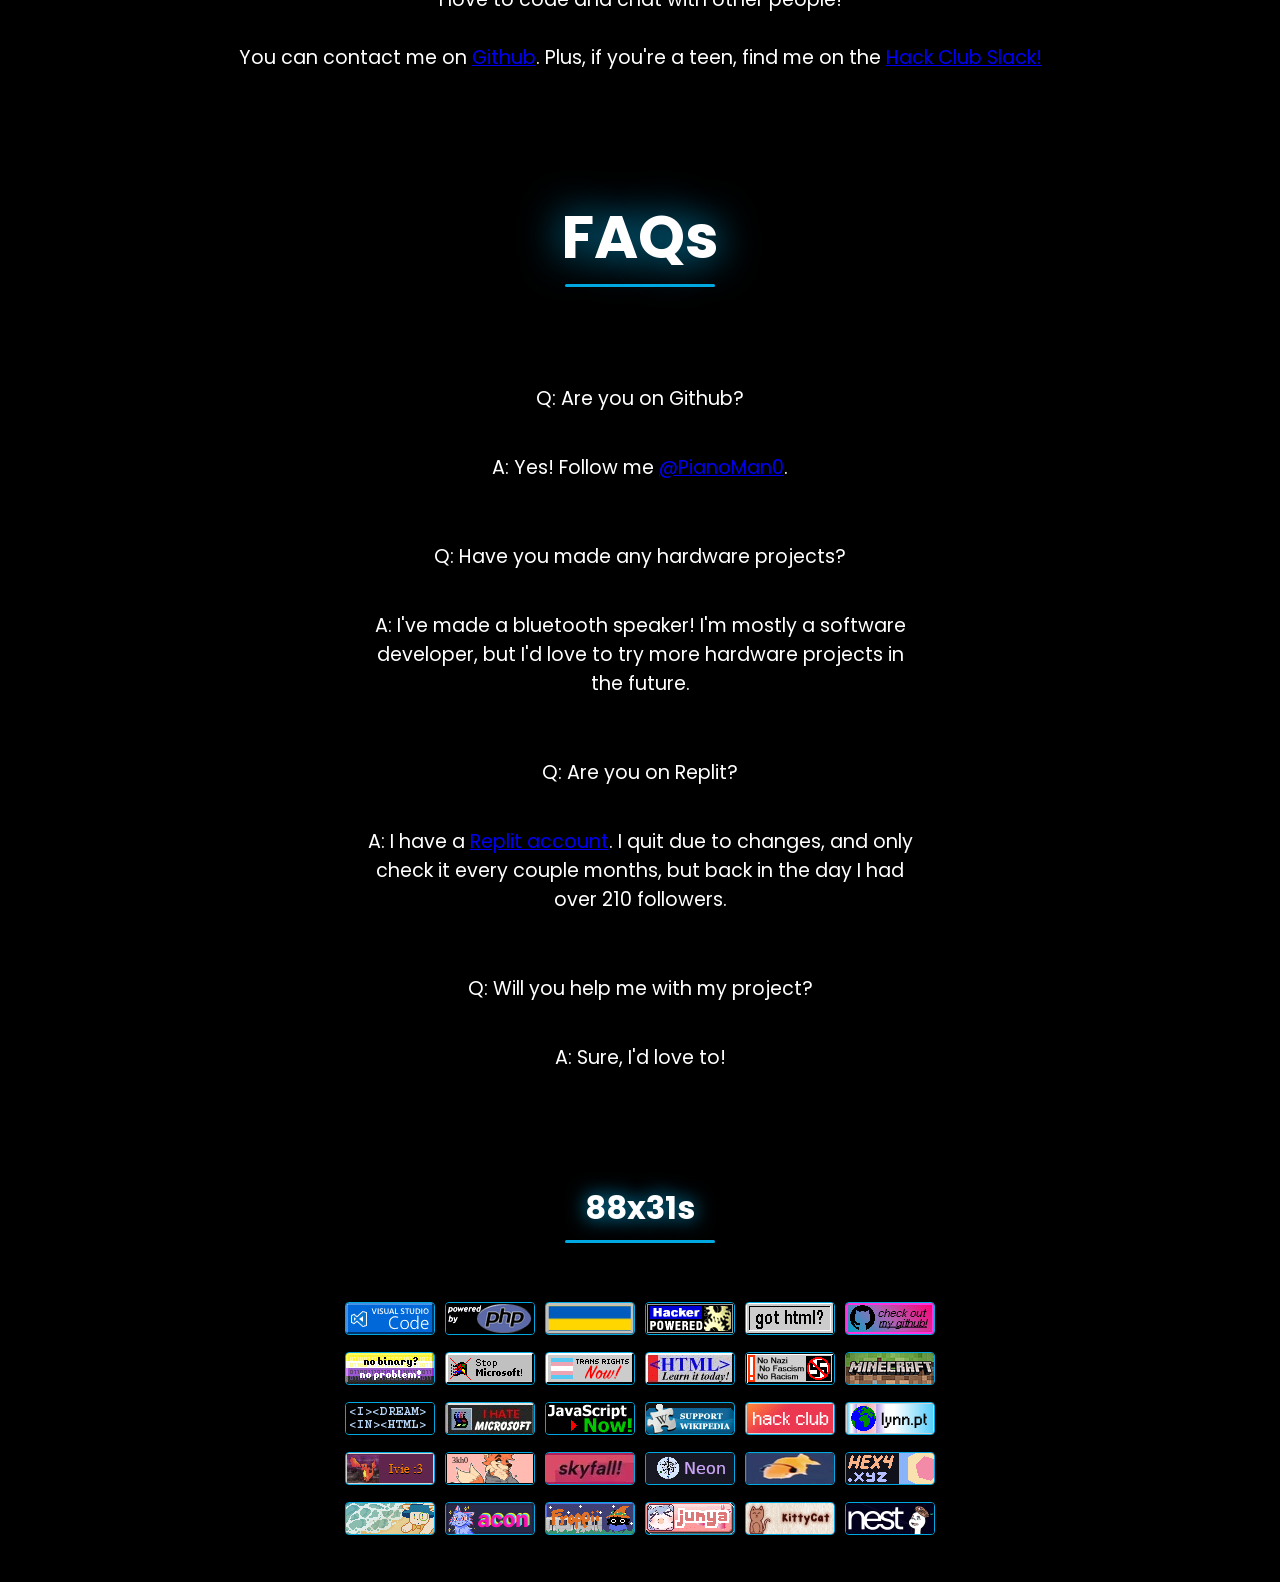
==== commit 24cf16be: "Little updates" ====
--- a/index.html
+++ b/index.html
@@ -18,6 +18,7 @@
 <link rel="icon" href="pianoman0newprofilepic.png">
 <script src="https://ajax.googleapis.com/ajax/libs/jquery/3.5.1/jquery.min.js"></script>
 <script src="script.js"></script>
+<script src="slack-status.js" defer></script>
 <style>
 @import url('https://fonts.googleapis.com/css2?family=Poppins:wght@300&display=swap');
 
@@ -373,6 +374,38 @@
     border: 1px solid var(--main-decor-color);
     background: #111;
 }
+
+/* Slack status widget */
+#slack-status-widget {
+    margin: 0 auto 20px auto;
+    display: flex;
+    justify-content: center;
+    width: 100%;
+    z-index: 3;
+}
+#slack-status-indicator {
+    display: inline-flex;
+    align-items: center;
+    gap: 10px;
+    background: rgba(33,37,46,0.85);
+    padding: 8px 14px;
+    border-radius: 999px;
+    border: 1px solid var(--main-decor-color);
+    box-shadow: 0 2px 10px rgba(0,0,0,0.4);
+    font-weight: 600;
+    color: var(--main-fonts-color);
+}
+#slack-status-indicator .dot {
+    width: 12px;
+    height: 12px;
+    border-radius: 50%;
+    background: #9e9e9e;
+    box-shadow: 0 0 8px rgba(0,0,0,0.3);
+}
+#slack-status-indicator.online { border-color: #00e676; }
+#slack-status-indicator.offline { border-color: #9e9e9e; }
+#slack-status-indicator.loading { border-color: var(--main-decor-color); }
+#slack-status-indicator .text { font-size: 1rem; }
 </style>
 </head>
 <body>
@@ -398,6 +431,12 @@
             <div id="home">
                 <div class="filter"></div>
                 <section class="intro">
+                    <div id="slack-status-widget">
+                        <div id="slack-status-indicator" class="loading">
+                            <span class="dot"></span>
+                            <span class="text">Checking Slack...</span>
+                        </div>
+                    </div>
                     <h3>PianoMan0<hr></h3>
                     <p>Hi, I'm PianoMan0.</p>
                     <p>Teen fullstack developer with 5 years of experience.</p>
@@ -407,7 +446,7 @@
             <div id="portfolio">
                 <a name="aboutme"></a>
                 <h3>About Me</h3><hr>
-                <p>I'm a 16-year-old fullstack developer. I was coding on <a href="https://scratch.mit.edu" target="_blank">Scratch</a> for a long time before I switched to "actual" programming languages when I was 11. I coded on Replit for 2 years before I quit due to changes. I now primarily code on VS Code, often using <a href="https://github.com/pianoman0" target="_blank">Github</a> to publish my projects. I am a member of <a href="https://hack.club" target="_blank">Hack Club</a>, which is an online community of teens that code together. I've run a couple of events for Hack Club, like <a href="http://hacklet.hackclub.com" target="_blank">Hacklet</a> and <a href="http://twist.hackclub.dev" target="_blank">Twist</a>. Combined they received over 150 submissions and we gave out thousands of dollars in prizes. I also helped with Hack Club's <a href="https://summer.hackclub.com" target="_blank">Summer of Making</a>, and I'm a member of their <a href="https://hackclub.com/team" target="_blank"> community team</a>. Recently, I attended Daydream, a worldwide hackathon by Hack Club for teenagers! Right now, I'm working on some new events for Hack Club, helping with our new event <a href="https://flavortown.hack.club/QXWVWWNE" target="_blank">Flavortown</a> and coding fun side projects along the way.</p>
+                <p>I'm a 16-year-old fullstack developer. I was coding on <a href="https://scratch.mit.edu" target="_blank">Scratch</a> for a long time before I switched to "actual" programming languages when I was 11. I coded on Replit for 2 years before I quit due to changes. I now primarily code on VS Code, often using <a href="https://github.com/pianoman0" target="_blank">Github</a> to publish my projects. I am a member of <a href="https://hack.club" target="_blank">Hack Club</a>, which is an online community of teens that code together. I've run a couple of events for Hack Club, like <a href="http://hacklet.hackclub.com" target="_blank">Hacklet</a> and <a href="http://twist.hackclub.dev" target="_blank">Twist</a>. Combined they received over 150 submissions and we gave out thousands of dollars in prizes. I also helped with Hack Club's <a href="https://summer.hackclub.com" target="_blank">Summer of Making</a>, and I'm a member of their <a href="https://hackclub.com/team" target="_blank"> community team</a>. Recently, I attended Daydream, a worldwide hackathon by Hack Club for teenagers! Right now, I'm working on some new events for Hack Club, helping with our event <a href="https://flavortown.hack.club/QXWVWWNE" target="_blank">Flavortown</a> and coding fun side projects along the way.</p>
             </div>
 
             <div id="actualportfolio">
@@ -418,7 +457,7 @@
                     <!-- Project 1 -->
                     <div class="card">
                         <a href="https://github.com/PianoMan0/Billion" target="_blank">
-                            <img src="https://hc-cdn.hel1.your-objectstorage.com/s/v3/06e00da35ef41b95d2db82bc2a92f6357312b4bc_billionpromo.png" alt="Billion Screenshot"/>
+                            <img src="https://cdn.hackclub.com/019df9fa-12ad-7e23-8da0-6e00f54d28c4/billionpromo__1_.png" alt="Billion Screenshot"/>
                         </a>
                         <div class="card-title">Billion</div>
                         <div class="card-desc">
@@ -429,7 +468,7 @@
                     <!-- Project 2 -->
                     <div class="card">
                         <a href="https://github.com/Pianoman0/twist" target="_blank">
-                            <img src="https://hc-cdn.hel1.your-objectstorage.com/s/v3/e2887a1286eb8488a9ec3a1697faccd5702c7bf3_image.png" alt="Twist Screenshot"/>
+                            <img src="https://cdn.hackclub.com/019df9f9-96db-7378-9be6-7f45ba9b88f8/image__33_.png" alt="Twist Screenshot"/>
                         </a>
                         <div class="card-title">Twist</div>
                         <div class="card-desc">
@@ -440,7 +479,7 @@
                     <!-- Project 3 -->
                     <div class="card">
                         <a href="https://github.com/PianoMan0/Daydream-Project" target="_blank">
-                            <img src="https://hc-cdn.hel1.your-objectstorage.com/s/v3/c682b741f35da088ba4c984de3dccf7f1f693ce8_image.png" alt="Clanker World Screenshot"/>
+                            <img src="https://cdn.hackclub.com/019df9fb-4adc-745c-a44c-94b1ee7be566/image__34_.png" alt="Clanker World Screenshot"/>
                         </a>
                         <div class="card-title">Clanker World</div>
                         <div class="card-desc">
@@ -563,6 +602,9 @@
             <a href="https://v1c.rocks" target="_blank">
             <img src="vic.png" alt="Vic 88x31 badge">
             </a>
+            <a href="https://hex4.xyz" target="_blank">
+            <img src="hex4-88x31.gif" alt="Hex4 88x31 badge">
+            </a>
             <a href="https://sundial.city" target="_blank">
             <img src="bunnyguy2.gif" alt="Bunnyguy 88x31 badge">
             </a>
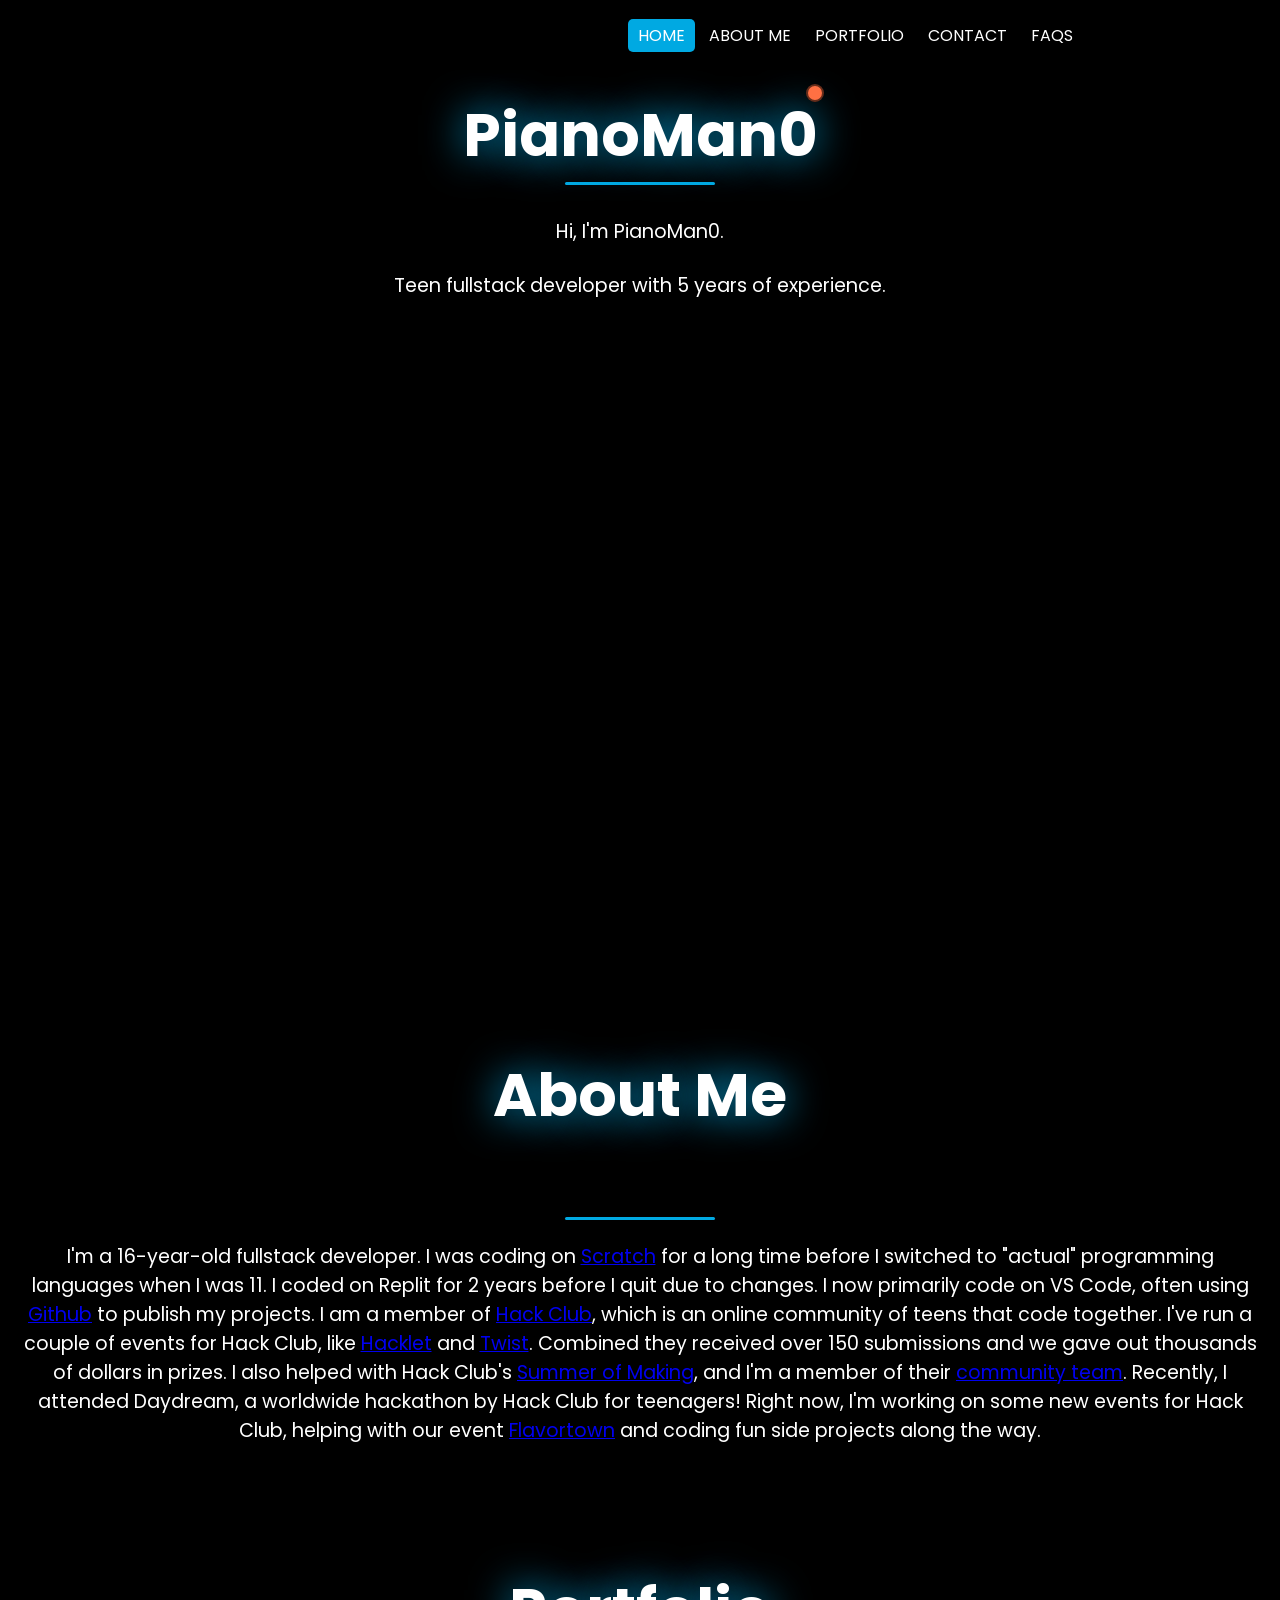
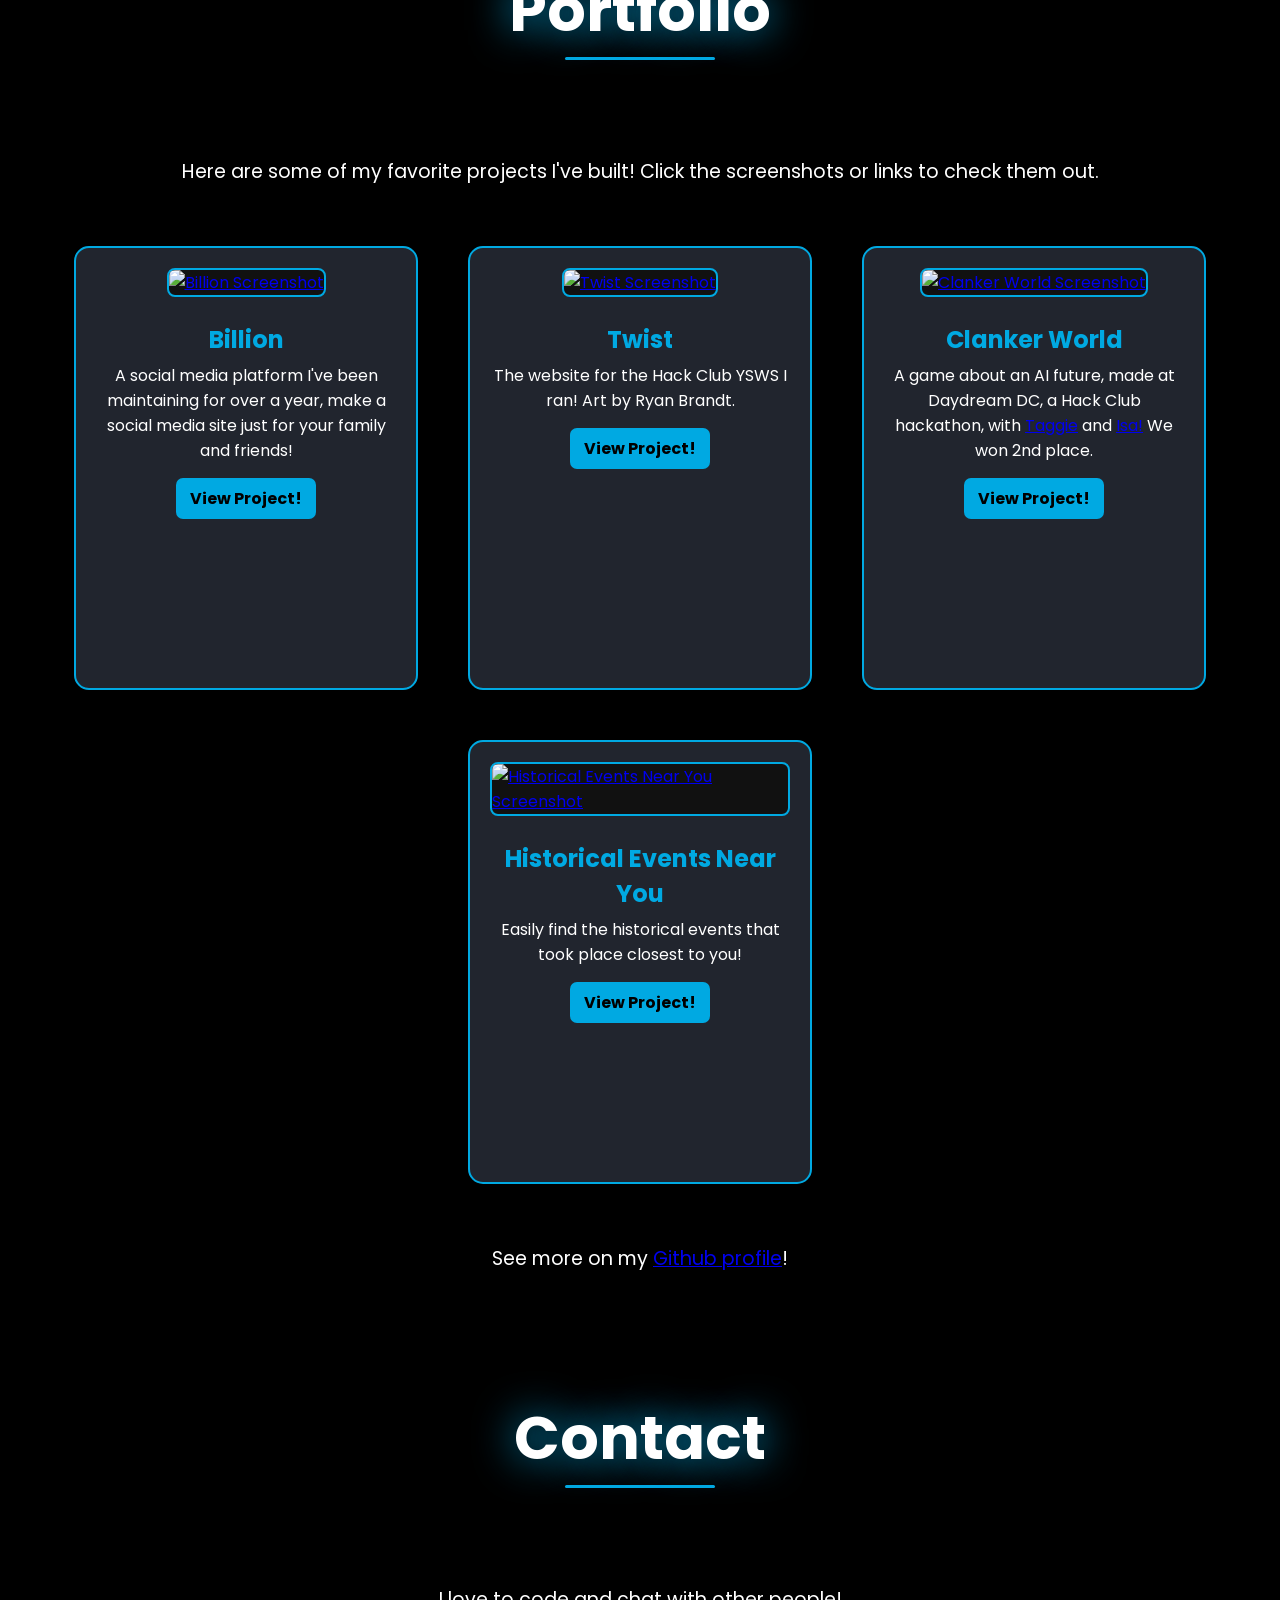
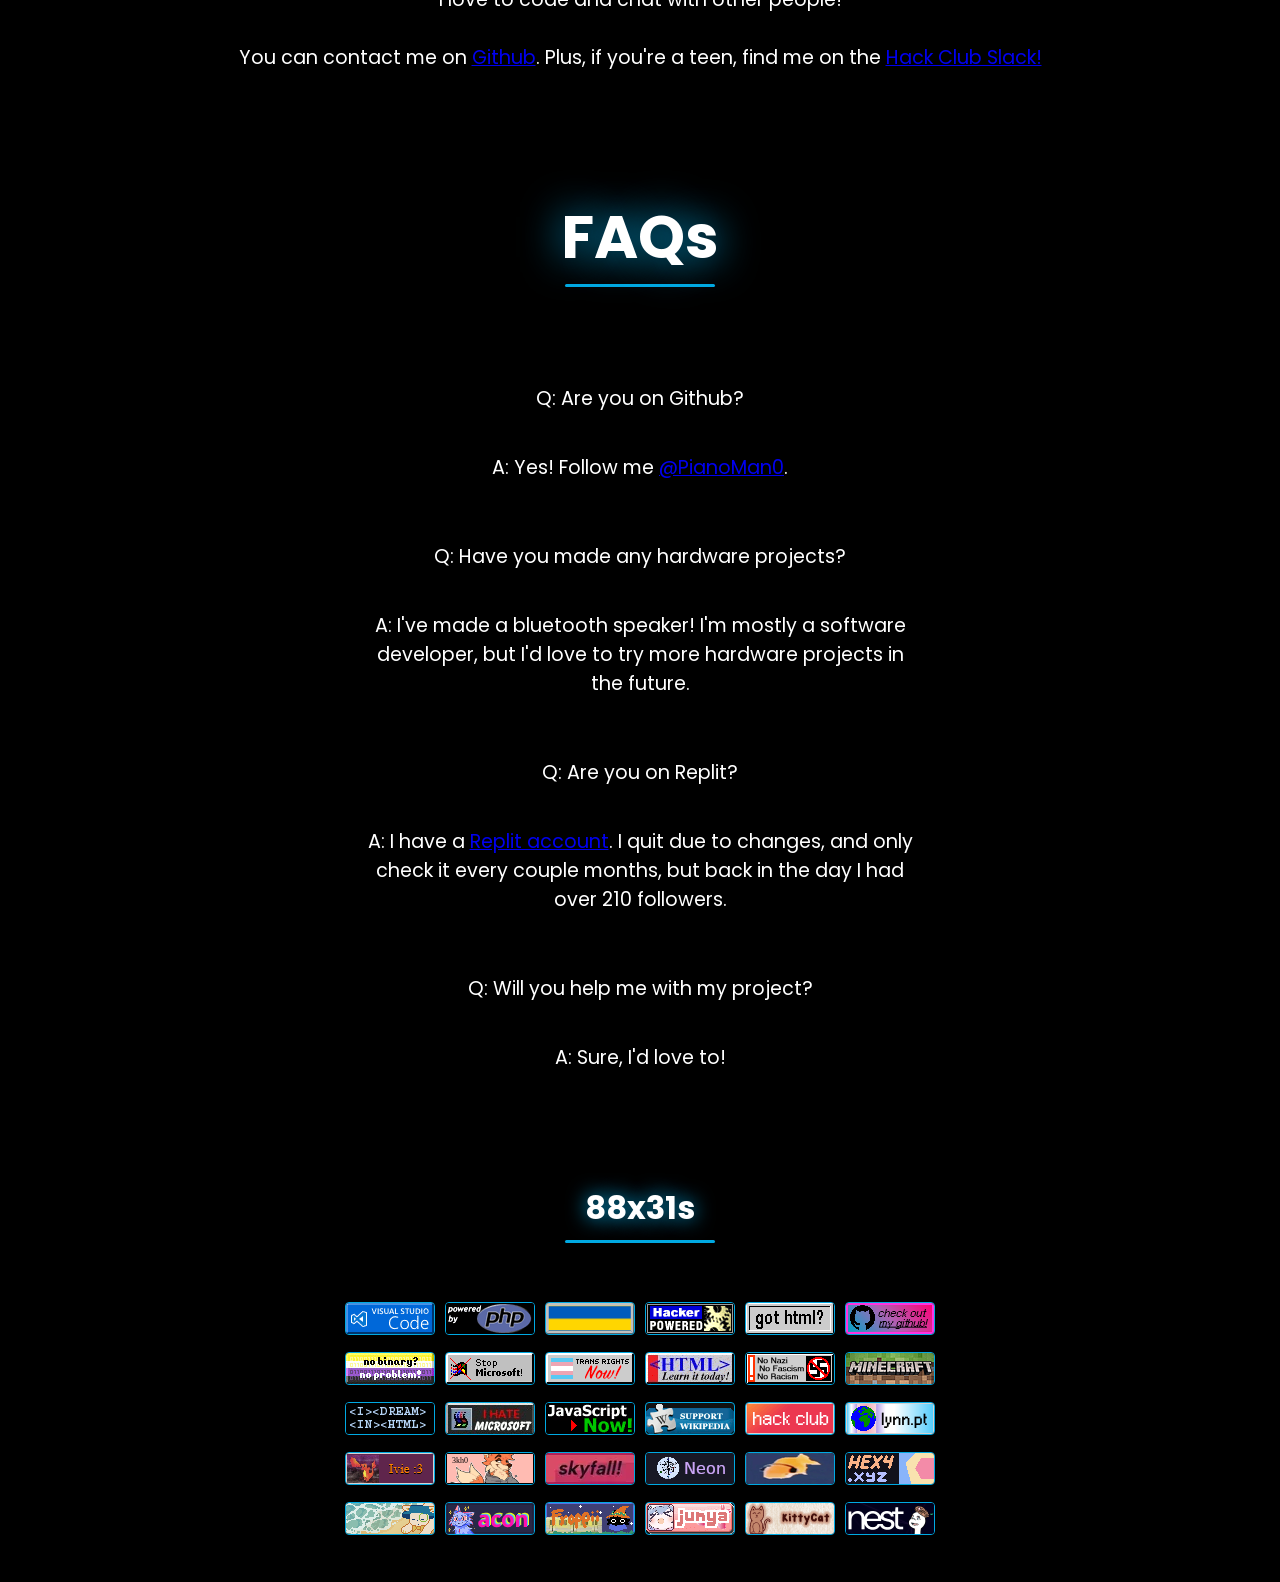
==== commit 66ccd3a4: "Change message to dot" ====
--- a/index.html
+++ b/index.html
@@ -375,37 +375,42 @@
     background: #111;
 }
 
-/* Slack status widget */
-#slack-status-widget {
-    margin: 0 auto 20px auto;
-    display: flex;
-    justify-content: center;
-    width: 100%;
-    z-index: 3;
-}
-#slack-status-indicator {
-    display: inline-flex;
-    align-items: center;
-    gap: 10px;
-    background: rgba(33,37,46,0.85);
-    padding: 8px 14px;
-    border-radius: 999px;
-    border: 1px solid var(--main-decor-color);
-    box-shadow: 0 2px 10px rgba(0,0,0,0.4);
-    font-weight: 600;
-    color: var(--main-fonts-color);
-}
-#slack-status-indicator .dot {
-    width: 12px;
-    height: 12px;
+/* Slack status widget (small dot overlay on title) */
+.title-wrap {
+    display: inline-block;
+    position: relative;
+}
+.title-wrap h3 { margin: 0; }
+.status-dot, #online-dot {
+    width: 14px;
+    height: 14px;
     border-radius: 50%;
     background: #9e9e9e;
-    box-shadow: 0 0 8px rgba(0,0,0,0.3);
-}
-#slack-status-indicator.online { border-color: #00e676; }
-#slack-status-indicator.offline { border-color: #9e9e9e; }
-#slack-status-indicator.loading { border-color: var(--main-decor-color); }
-#slack-status-indicator .text { font-size: 1rem; }
+    position: absolute;
+    top: -6px;
+    right: -6px;
+    box-shadow: 0 0 8px rgba(0,0,0,0.5);
+    border: 2px solid rgba(0,0,0,0.6);
+    z-index: 5;
+}
+.status-dot.online, #online-dot.online {
+    background: #00e676;
+    box-shadow: 0 0 12px rgba(0,230,118,0.45);
+}
+.status-dot.offline, #online-dot.offline {
+    background: #9e9e9e;
+    box-shadow: none;
+    border-color: rgba(0,0,0,0.6);
+}
+#slack-status-widget { display: none; }
+@media only screen and (max-width: 500px) {
+    .status-dot, #online-dot {
+        width: 10px;
+        height: 10px;
+        top: -4px;
+        right: -4px;
+    }
+}
 </style>
 </head>
 <body>
@@ -431,13 +436,10 @@
             <div id="home">
                 <div class="filter"></div>
                 <section class="intro">
-                    <div id="slack-status-widget">
-                        <div id="slack-status-indicator" class="loading">
-                            <span class="dot"></span>
-                            <span class="text">Checking Slack...</span>
-                        </div>
+                    <div class="title-wrap">
+                        <h3>PianoMan0<hr></h3>
+                        <span id="online-dot" class="status-dot" aria-hidden="true"></span>
                     </div>
-                    <h3>PianoMan0<hr></h3>
                     <p>Hi, I'm PianoMan0.</p>
                     <p>Teen fullstack developer with 5 years of experience.</p>
                 </section>
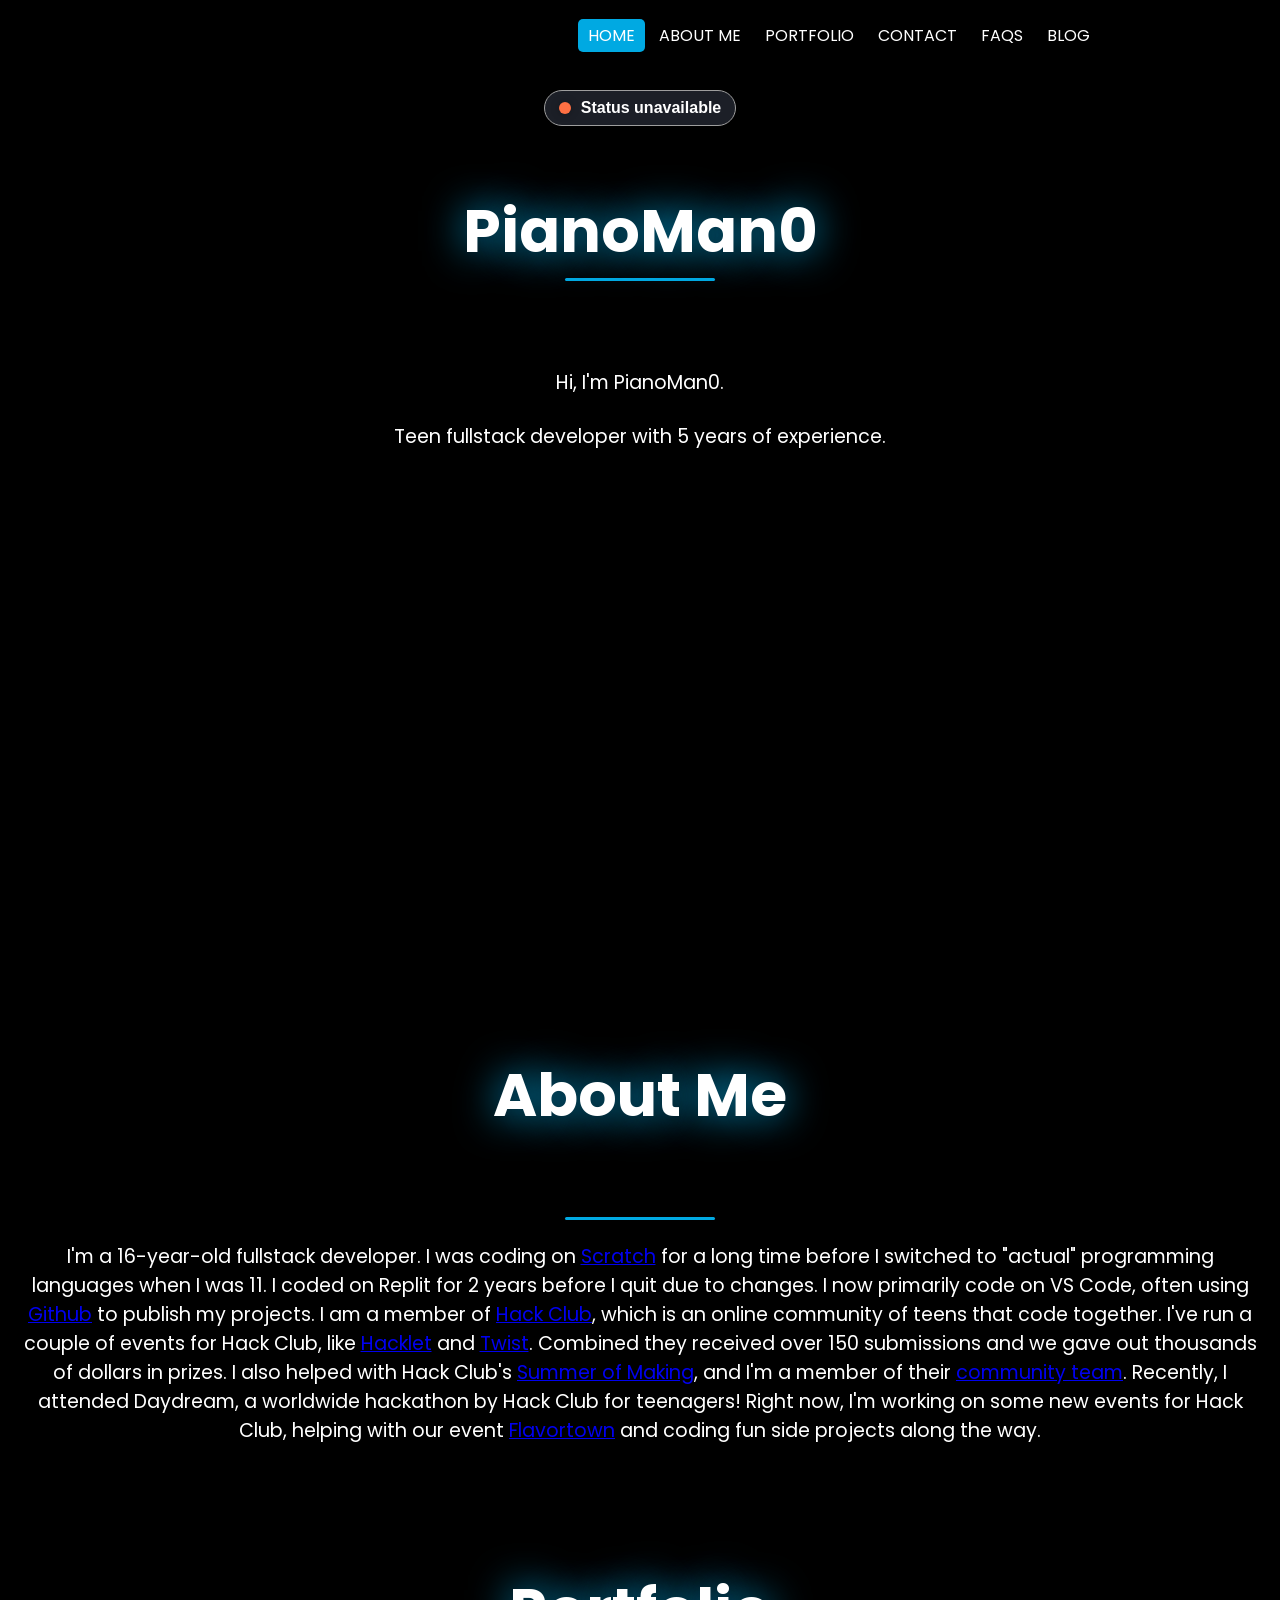
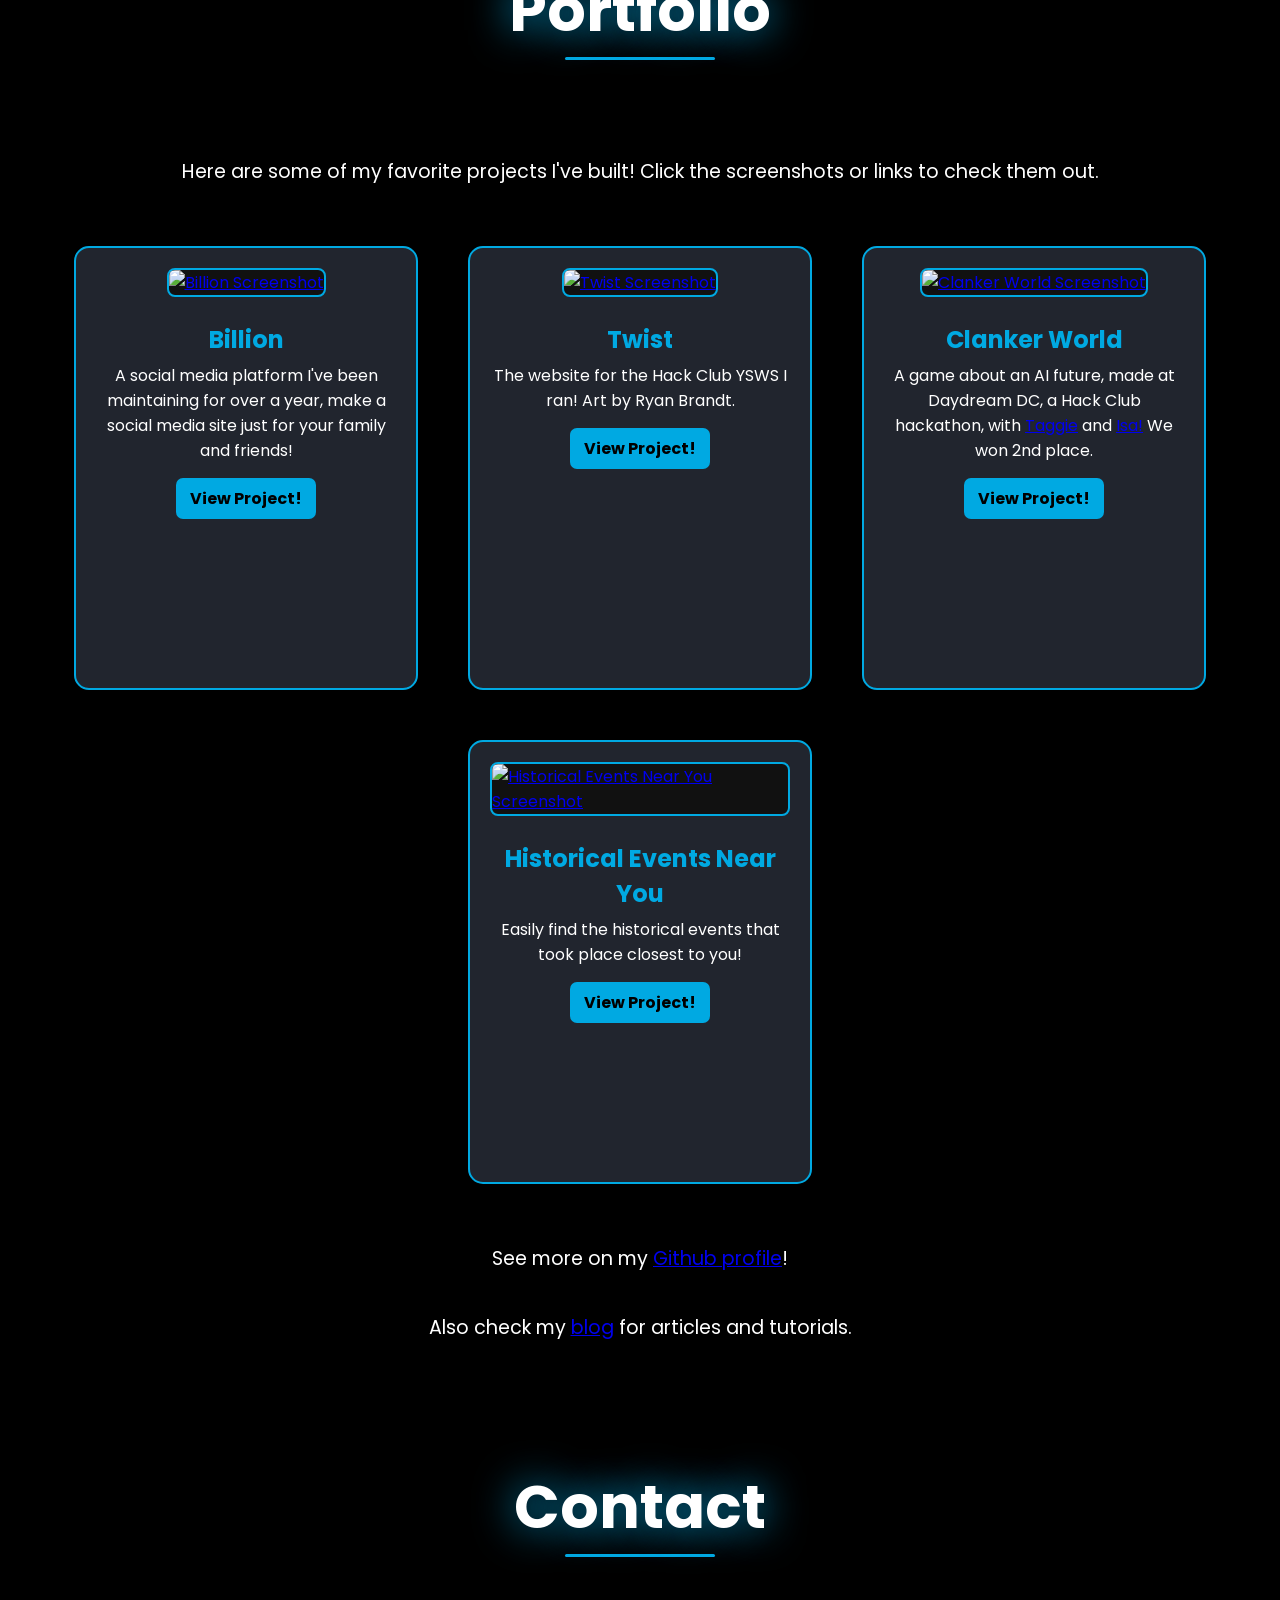
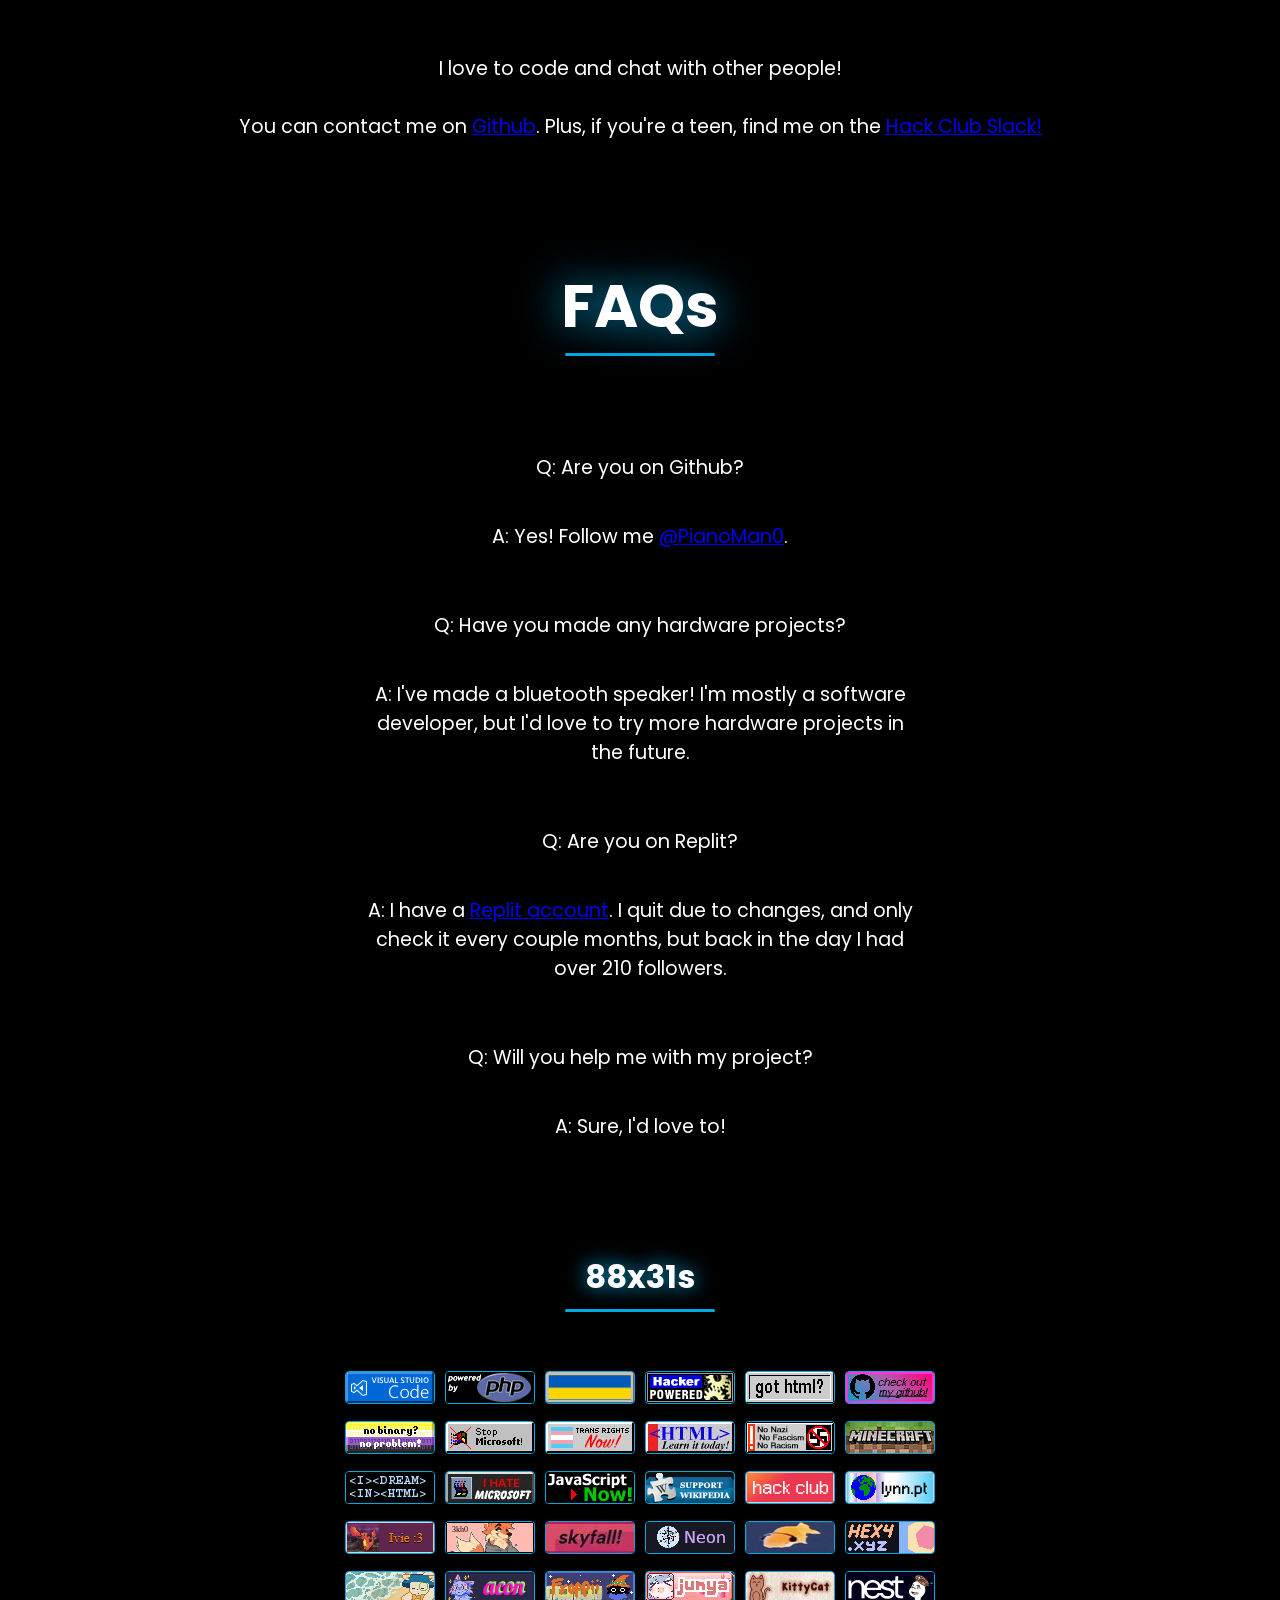
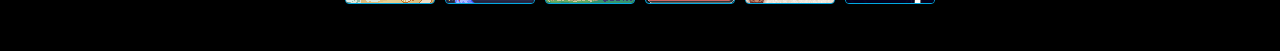
==== commit d7a4f1e6: "Add blog" ====
--- a/index.html
+++ b/index.html
@@ -375,42 +375,37 @@
     background: #111;
 }
 
-/* Slack status widget (small dot overlay on title) */
-.title-wrap {
-    display: inline-block;
-    position: relative;
-}
-.title-wrap h3 { margin: 0; }
-.status-dot, #online-dot {
-    width: 14px;
-    height: 14px;
+/* Slack status widget */
+#slack-status-widget {
+    margin: 0 auto 20px auto;
+    display: flex;
+    justify-content: center;
+    width: 100%;
+    z-index: 3;
+}
+#slack-status-indicator {
+    display: inline-flex;
+    align-items: center;
+    gap: 10px;
+    background: rgba(33,37,46,0.85);
+    padding: 8px 14px;
+    border-radius: 999px;
+    border: 1px solid var(--main-decor-color);
+    box-shadow: 0 2px 10px rgba(0,0,0,0.4);
+    font-weight: 600;
+    color: var(--main-fonts-color);
+}
+#slack-status-indicator .dot {
+    width: 12px;
+    height: 12px;
     border-radius: 50%;
     background: #9e9e9e;
-    position: absolute;
-    top: -6px;
-    right: -6px;
-    box-shadow: 0 0 8px rgba(0,0,0,0.5);
-    border: 2px solid rgba(0,0,0,0.6);
-    z-index: 5;
-}
-.status-dot.online, #online-dot.online {
-    background: #00e676;
-    box-shadow: 0 0 12px rgba(0,230,118,0.45);
-}
-.status-dot.offline, #online-dot.offline {
-    background: #9e9e9e;
-    box-shadow: none;
-    border-color: rgba(0,0,0,0.6);
-}
-#slack-status-widget { display: none; }
-@media only screen and (max-width: 500px) {
-    .status-dot, #online-dot {
-        width: 10px;
-        height: 10px;
-        top: -4px;
-        right: -4px;
-    }
-}
+    box-shadow: 0 0 8px rgba(0,0,0,0.3);
+}
+#slack-status-indicator.online { border-color: #00e676; }
+#slack-status-indicator.offline { border-color: #9e9e9e; }
+#slack-status-indicator.loading { border-color: var(--main-decor-color); }
+#slack-status-indicator .text { font-size: 1rem; }
 </style>
 </head>
 <body>
@@ -424,6 +419,7 @@
                     <li><a class="nav-link" href="#actualportfolio">Portfolio</a></li>
                     <li><a class="nav-link" href="#contact">Contact</a></li>
                     <li><a class="nav-link" href="#FAQs">FAQs</a></li>
+                    <li><a class="nav-link" href="/blog/">Blog</a></li>
                 </ul>
                 <div class="hamburger">
                     <div class="line1"></div>
@@ -436,10 +432,13 @@
             <div id="home">
                 <div class="filter"></div>
                 <section class="intro">
-                    <div class="title-wrap">
-                        <h3>PianoMan0<hr></h3>
-                        <span id="online-dot" class="status-dot" aria-hidden="true"></span>
+                    <div id="slack-status-widget">
+                        <div id="slack-status-indicator" class="loading">
+                            <span class="dot"></span>
+                            <span class="text">Checking Slack...</span>
+                        </div>
                     </div>
+                    <h3>PianoMan0<hr></h3>
                     <p>Hi, I'm PianoMan0.</p>
                     <p>Teen fullstack developer with 5 years of experience.</p>
                 </section>
@@ -502,6 +501,7 @@
                     </div>
                 </div>
                 <p>See more on my <a href="https://github.com/PianoMan0">Github profile</a>!</p>
+                <p>Also check my <a href="/blog/">blog</a> for articles and tutorials.</p>
             </div>
 
             <div id="contact">
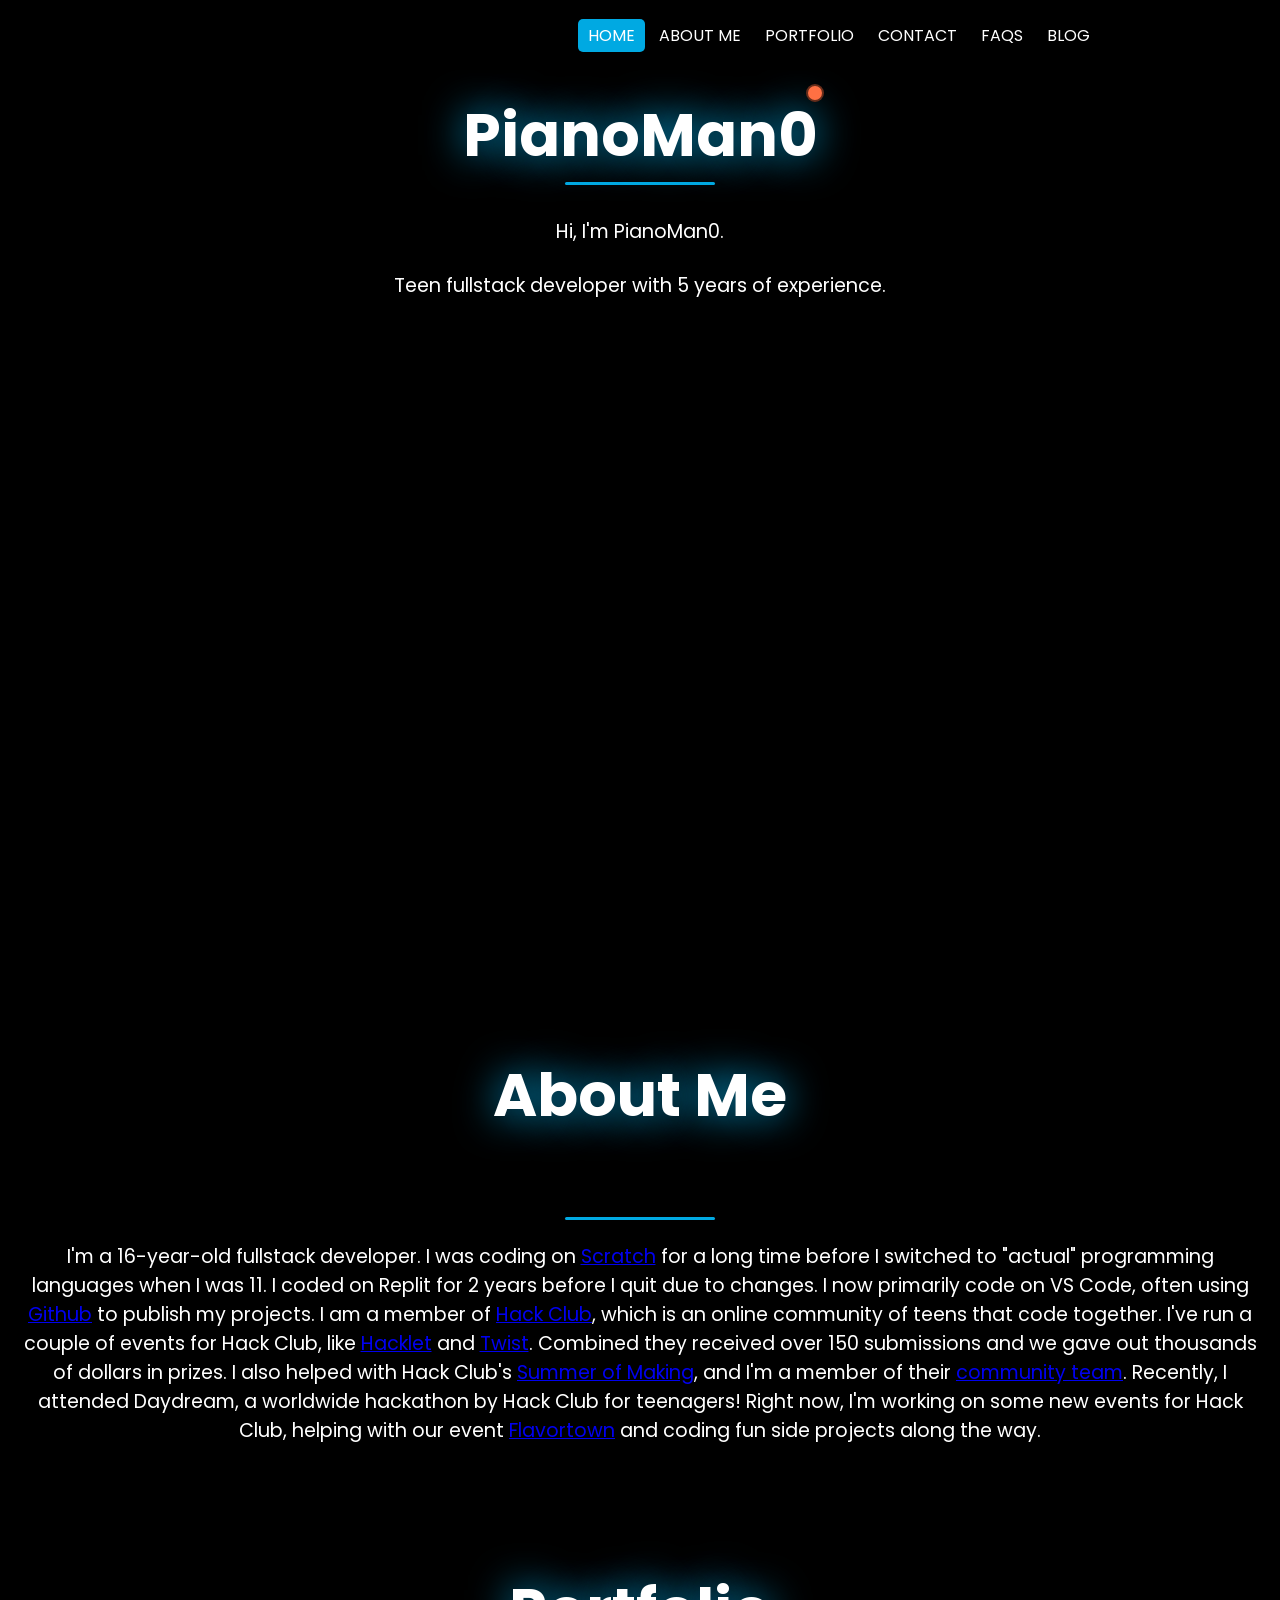
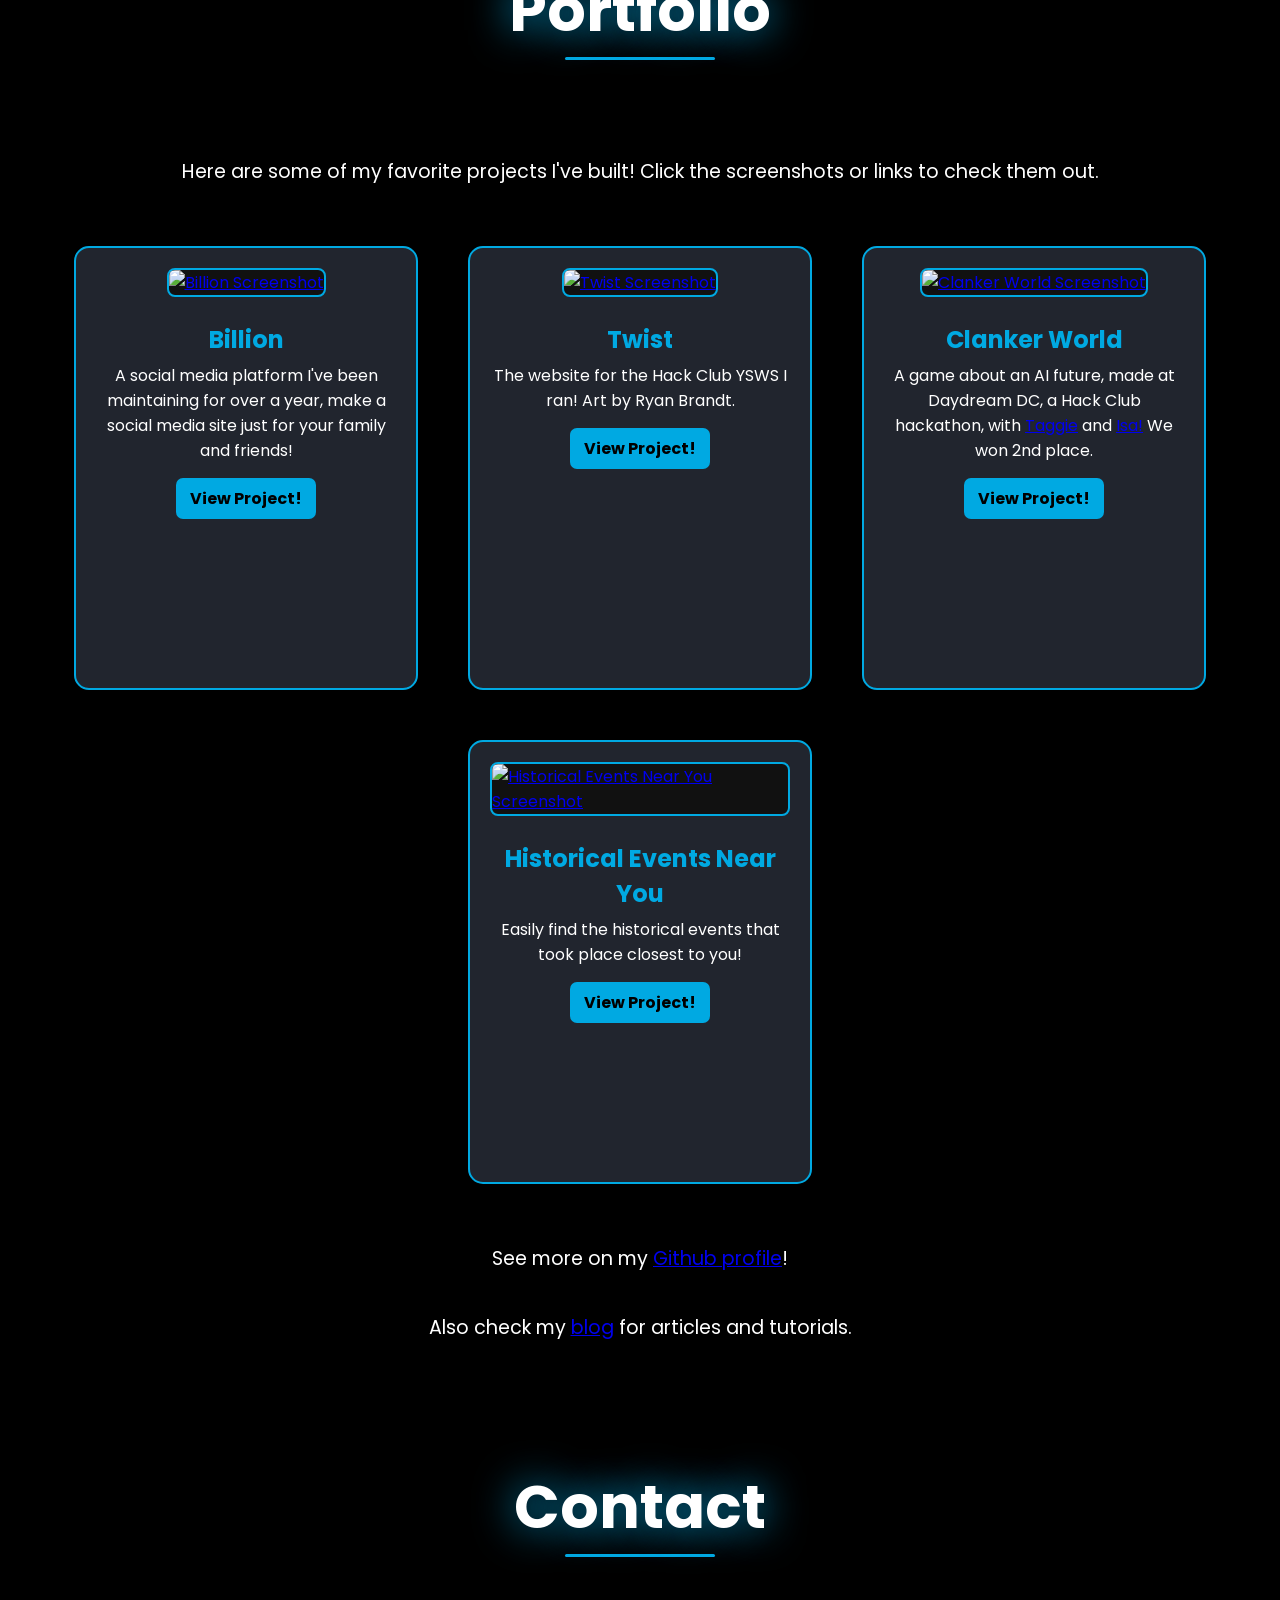
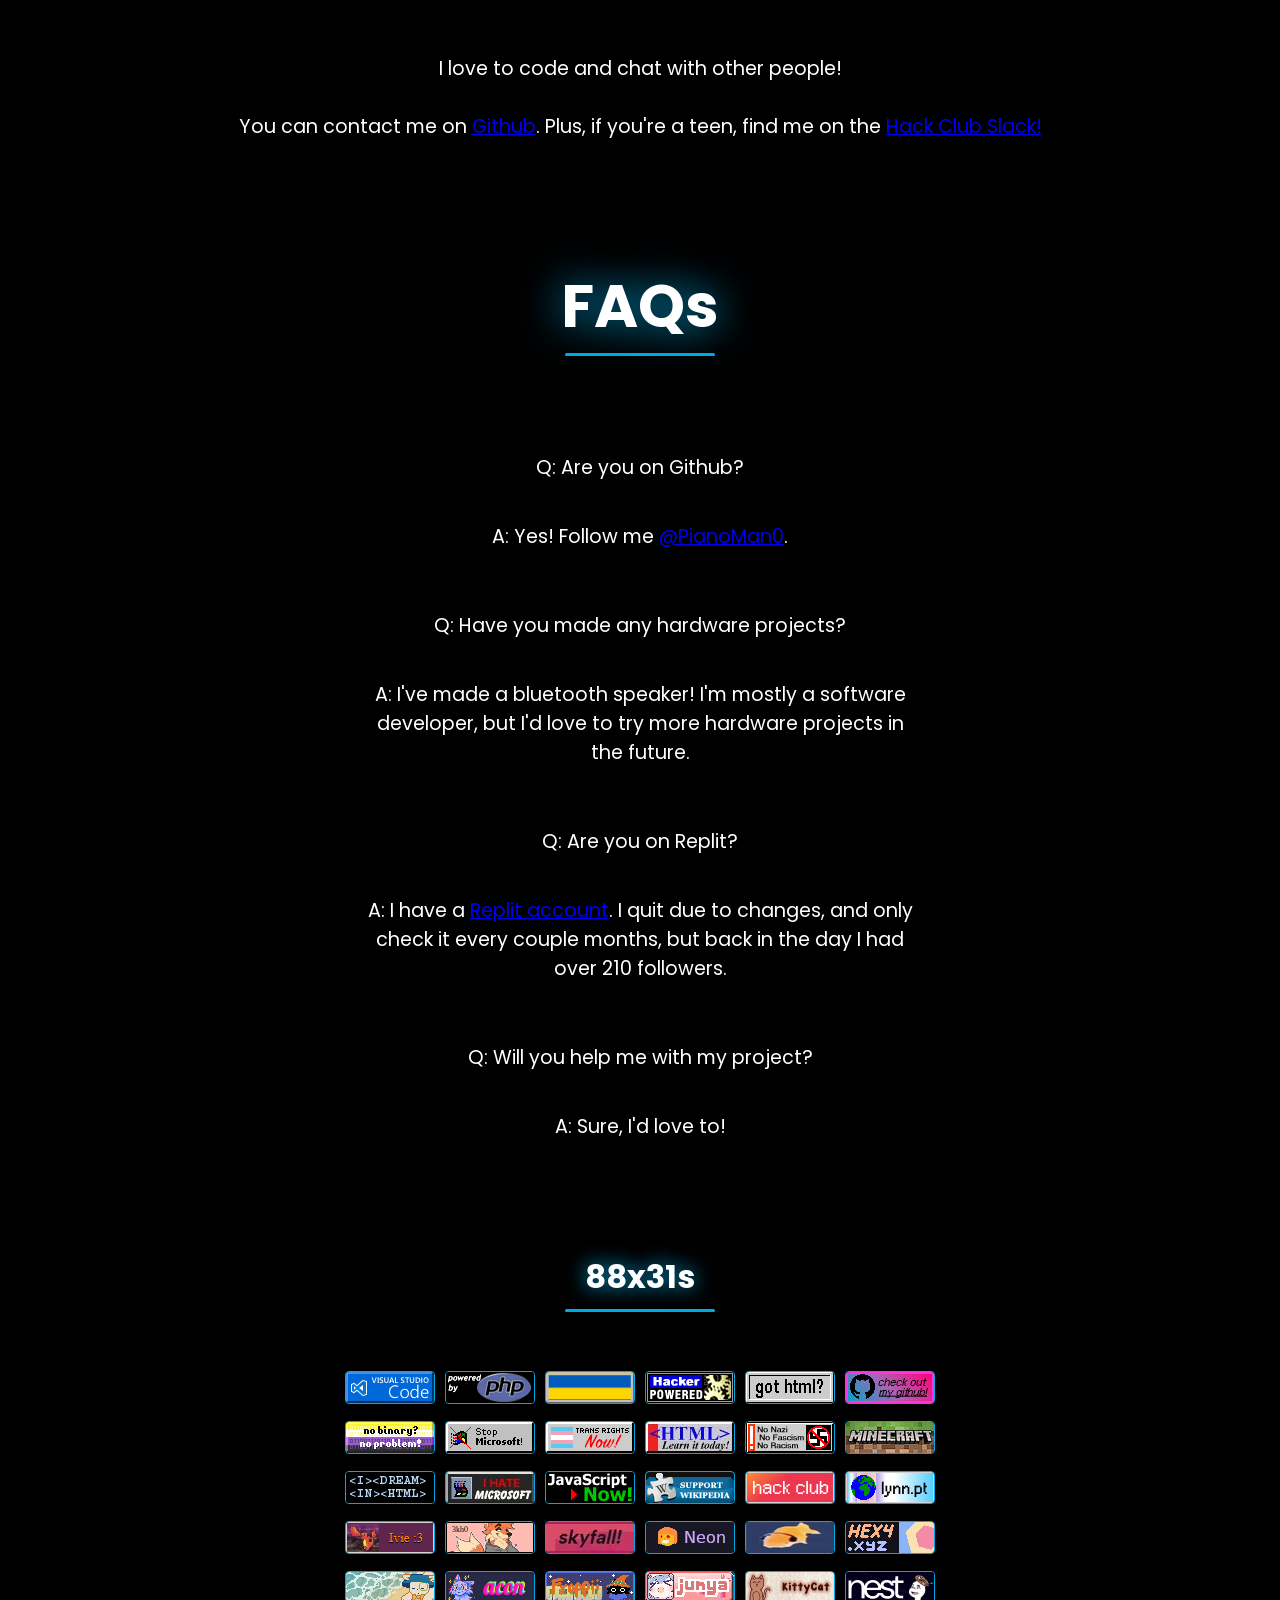
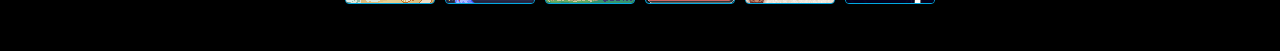
==== commit 32413f9f: "Merge pull request #35 from shaungallagher/blog Add blog" ====
--- a/index.html
+++ b/index.html
@@ -375,37 +375,42 @@
     background: #111;
 }
 
-/* Slack status widget */
-#slack-status-widget {
-    margin: 0 auto 20px auto;
-    display: flex;
-    justify-content: center;
-    width: 100%;
-    z-index: 3;
-}
-#slack-status-indicator {
-    display: inline-flex;
-    align-items: center;
-    gap: 10px;
-    background: rgba(33,37,46,0.85);
-    padding: 8px 14px;
-    border-radius: 999px;
-    border: 1px solid var(--main-decor-color);
-    box-shadow: 0 2px 10px rgba(0,0,0,0.4);
-    font-weight: 600;
-    color: var(--main-fonts-color);
-}
-#slack-status-indicator .dot {
-    width: 12px;
-    height: 12px;
+/* Slack status widget (small dot overlay on title) */
+.title-wrap {
+    display: inline-block;
+    position: relative;
+}
+.title-wrap h3 { margin: 0; }
+.status-dot, #online-dot {
+    width: 14px;
+    height: 14px;
     border-radius: 50%;
     background: #9e9e9e;
-    box-shadow: 0 0 8px rgba(0,0,0,0.3);
-}
-#slack-status-indicator.online { border-color: #00e676; }
-#slack-status-indicator.offline { border-color: #9e9e9e; }
-#slack-status-indicator.loading { border-color: var(--main-decor-color); }
-#slack-status-indicator .text { font-size: 1rem; }
+    position: absolute;
+    top: -6px;
+    right: -6px;
+    box-shadow: 0 0 8px rgba(0,0,0,0.5);
+    border: 2px solid rgba(0,0,0,0.6);
+    z-index: 5;
+}
+.status-dot.online, #online-dot.online {
+    background: #00e676;
+    box-shadow: 0 0 12px rgba(0,230,118,0.45);
+}
+.status-dot.offline, #online-dot.offline {
+    background: #9e9e9e;
+    box-shadow: none;
+    border-color: rgba(0,0,0,0.6);
+}
+#slack-status-widget { display: none; }
+@media only screen and (max-width: 500px) {
+    .status-dot, #online-dot {
+        width: 10px;
+        height: 10px;
+        top: -4px;
+        right: -4px;
+    }
+}
 </style>
 </head>
 <body>
@@ -432,13 +437,10 @@
             <div id="home">
                 <div class="filter"></div>
                 <section class="intro">
-                    <div id="slack-status-widget">
-                        <div id="slack-status-indicator" class="loading">
-                            <span class="dot"></span>
-                            <span class="text">Checking Slack...</span>
-                        </div>
+                    <div class="title-wrap">
+                        <h3>PianoMan0<hr></h3>
+                        <span id="online-dot" class="status-dot" aria-hidden="true"></span>
                     </div>
-                    <h3>PianoMan0<hr></h3>
                     <p>Hi, I'm PianoMan0.</p>
                     <p>Teen fullstack developer with 5 years of experience.</p>
                 </section>
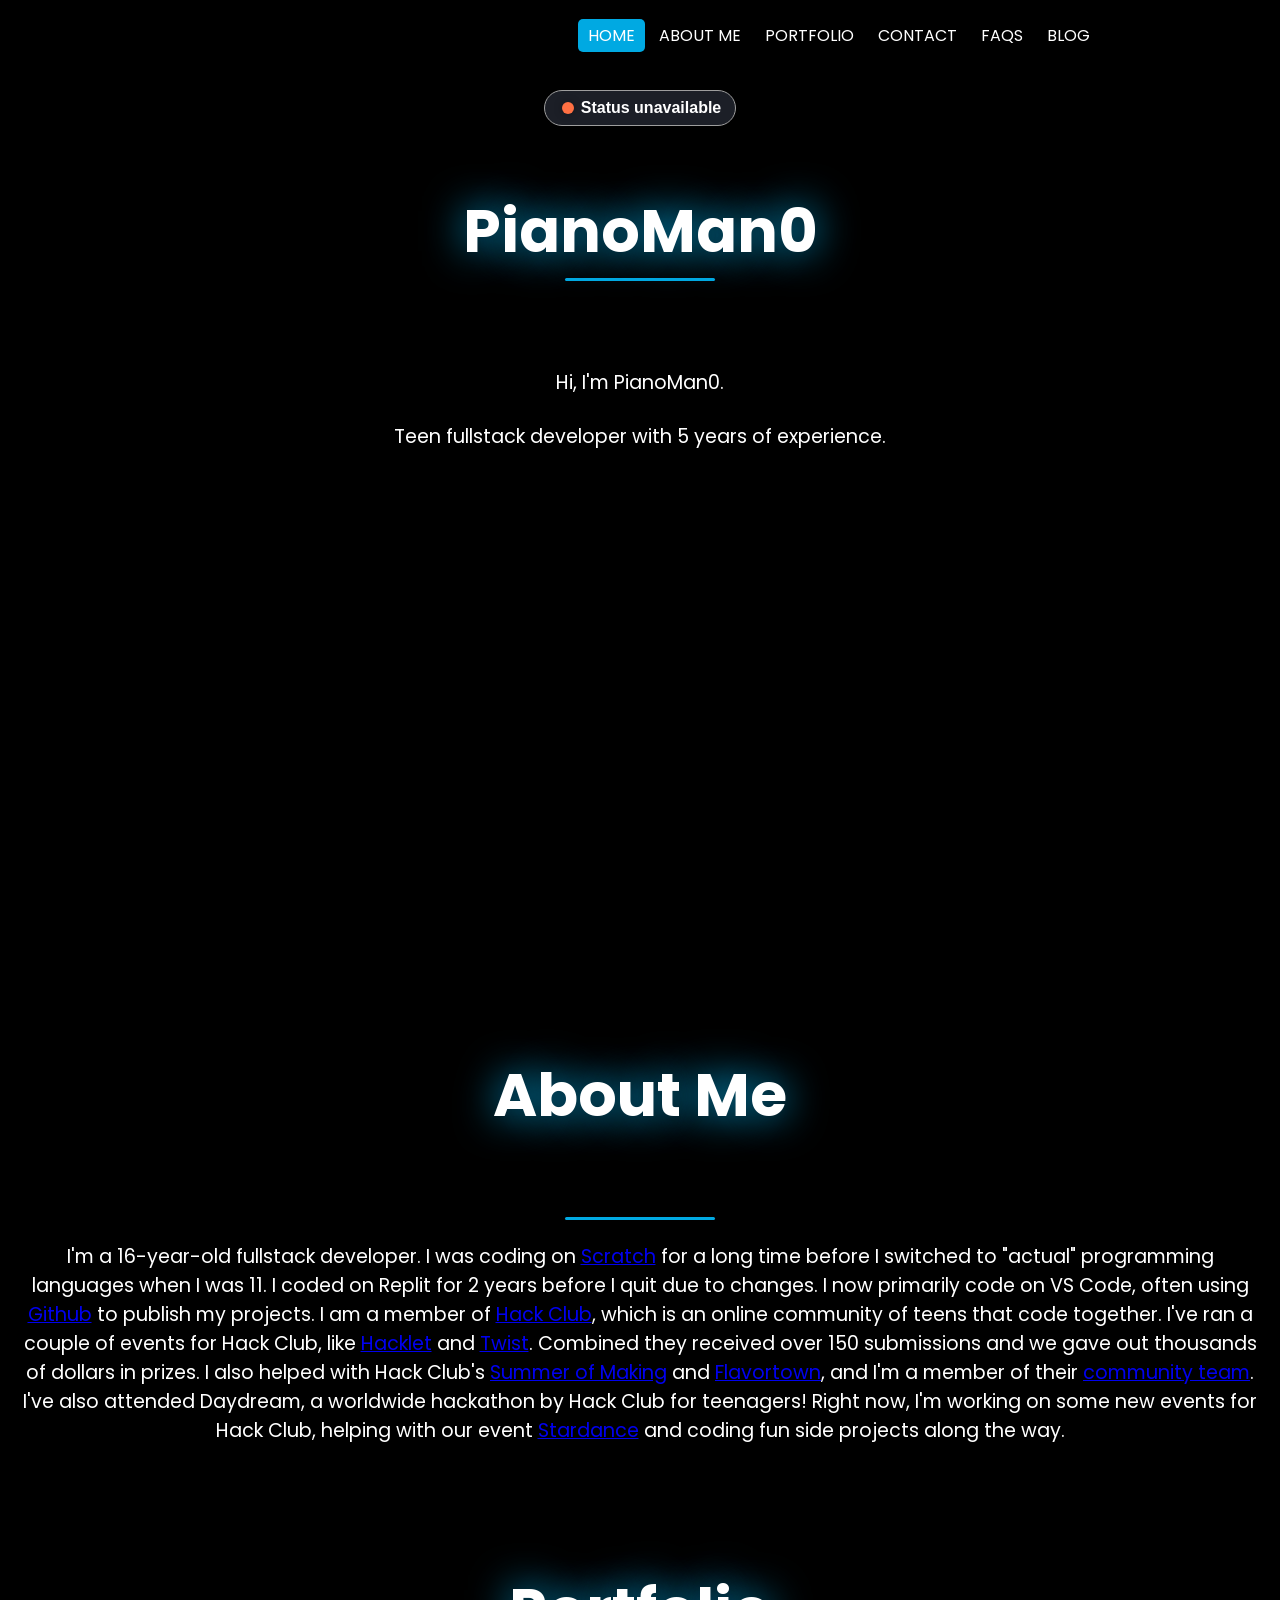
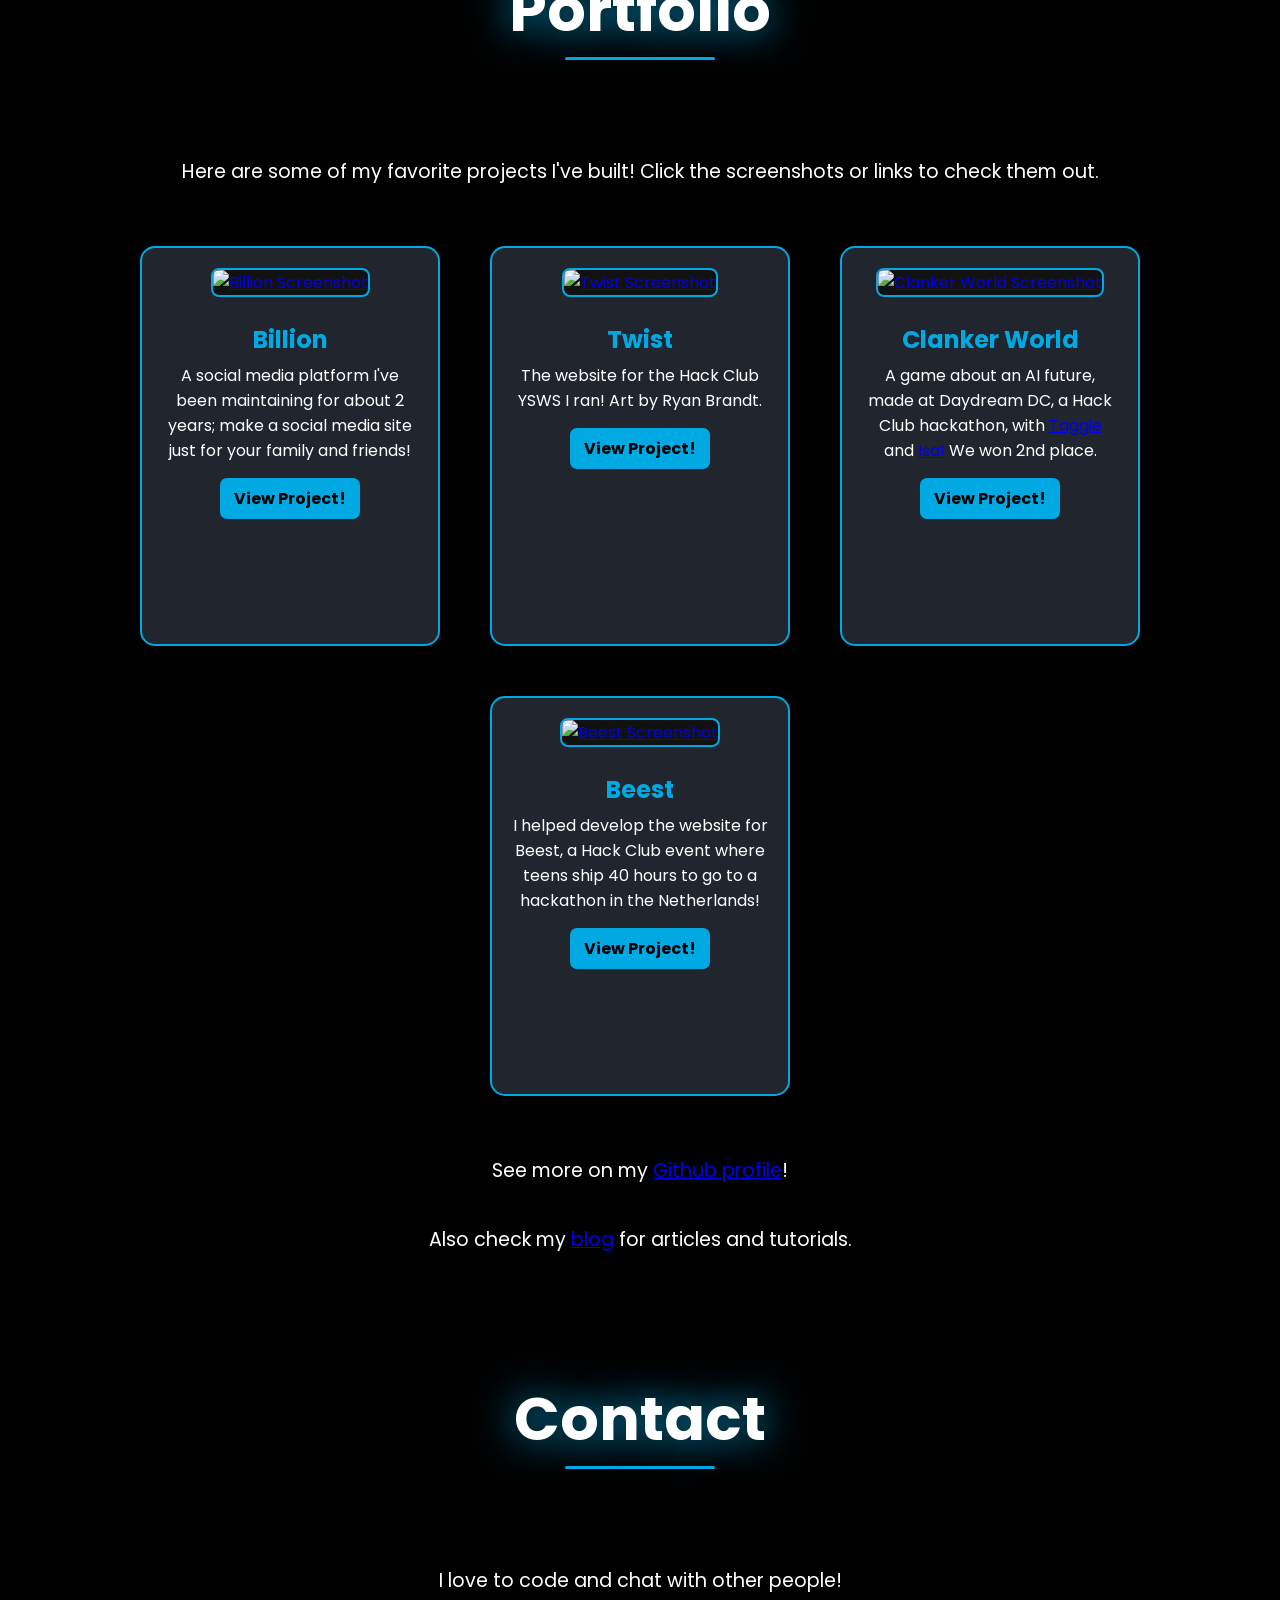
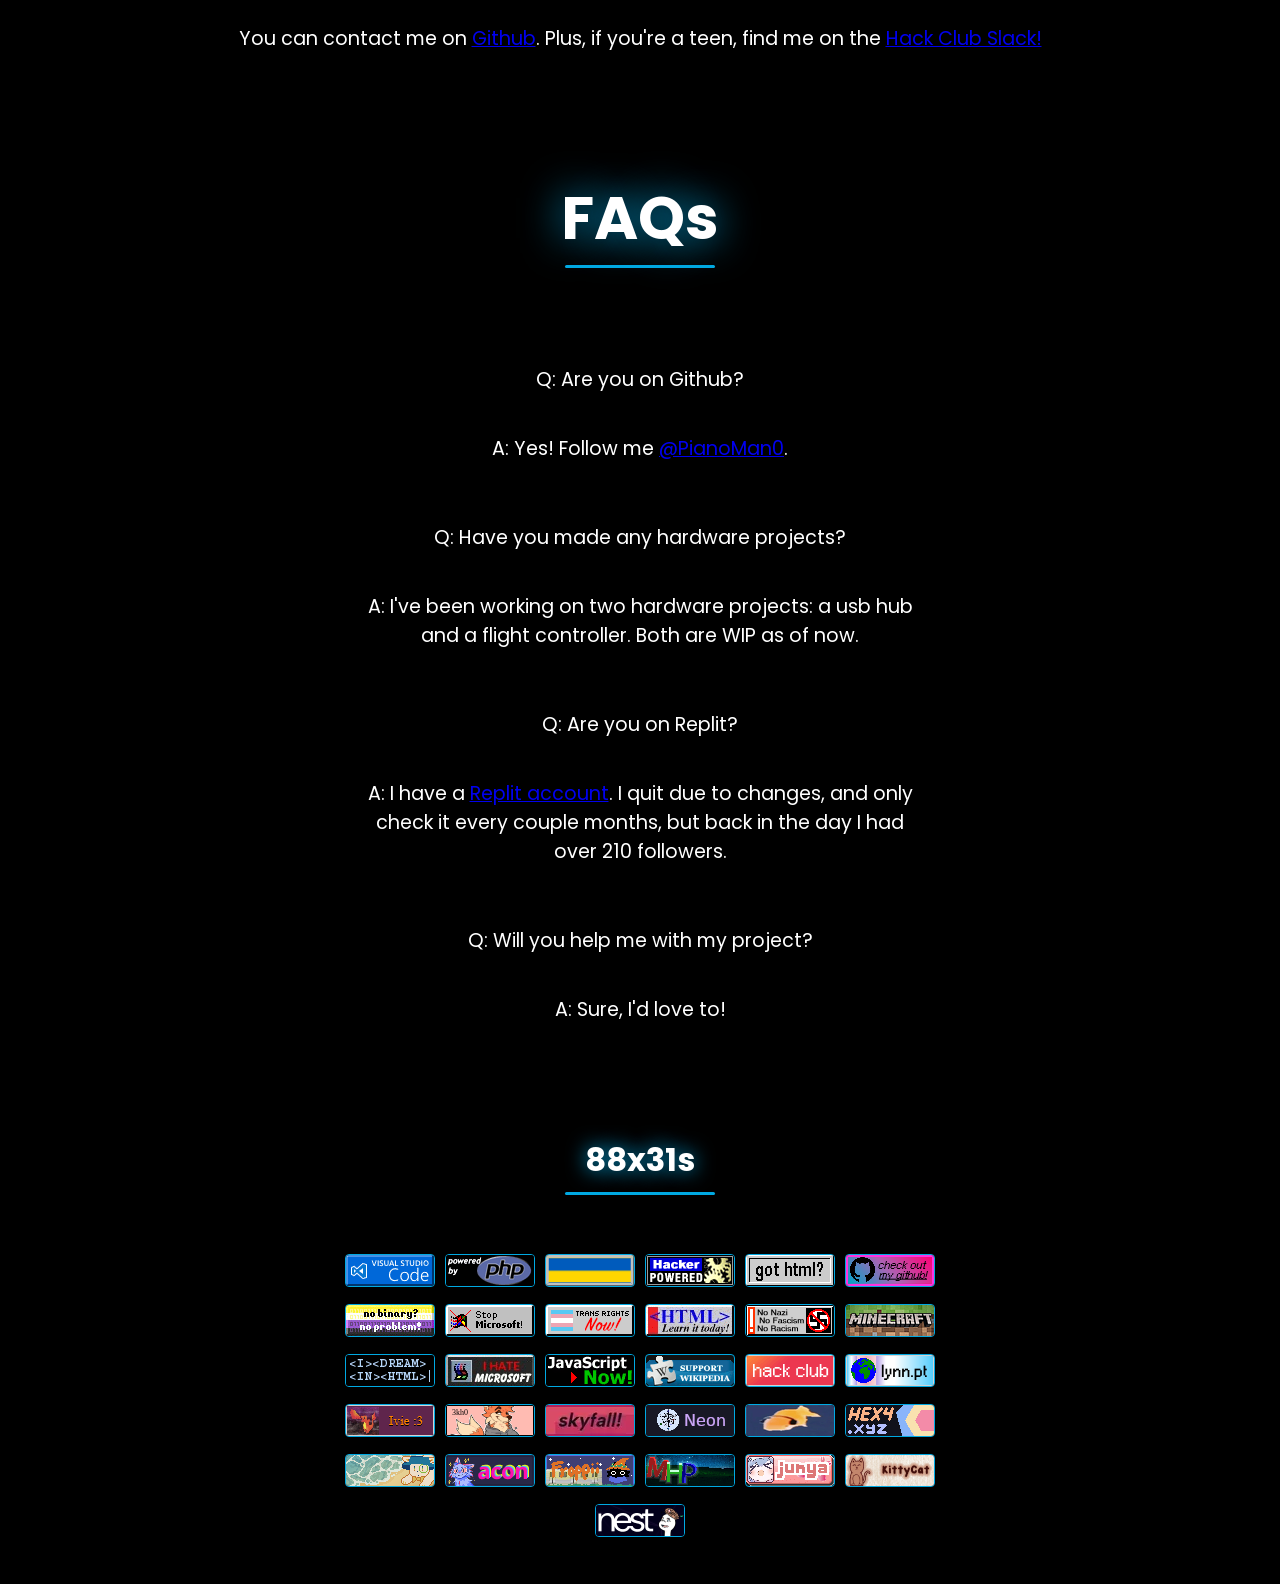
==== commit 0d06cbc1: "Fix blog???" ====
--- a/index.html
+++ b/index.html
@@ -375,42 +375,37 @@
     background: #111;
 }
 
-/* Slack status widget (small dot overlay on title) */
-.title-wrap {
-    display: inline-block;
-    position: relative;
-}
-.title-wrap h3 { margin: 0; }
-.status-dot, #online-dot {
-    width: 14px;
-    height: 14px;
+/* Slack status widget */
+#slack-status-widget {
+    margin: 0 auto 20px auto;
+    display: flex;
+    justify-content: center;
+    width: 100%;
+    z-index: 3;
+}
+#slack-status-indicator {
+    display: inline-flex;
+    align-items: center;
+    gap: 10px;
+    background: rgba(33,37,46,0.85);
+    padding: 8px 14px;
+    border-radius: 999px;
+    border: 1px solid var(--main-decor-color);
+    box-shadow: 0 2px 10px rgba(0,0,0,0.4);
+    font-weight: 600;
+    color: var(--main-fonts-color);
+}
+#slack-status-indicator .dot {
+    width: 12px;
+    height: 12px;
     border-radius: 50%;
     background: #9e9e9e;
-    position: absolute;
-    top: -6px;
-    right: -6px;
-    box-shadow: 0 0 8px rgba(0,0,0,0.5);
-    border: 2px solid rgba(0,0,0,0.6);
-    z-index: 5;
-}
-.status-dot.online, #online-dot.online {
-    background: #00e676;
-    box-shadow: 0 0 12px rgba(0,230,118,0.45);
-}
-.status-dot.offline, #online-dot.offline {
-    background: #9e9e9e;
-    box-shadow: none;
-    border-color: rgba(0,0,0,0.6);
-}
-#slack-status-widget { display: none; }
-@media only screen and (max-width: 500px) {
-    .status-dot, #online-dot {
-        width: 10px;
-        height: 10px;
-        top: -4px;
-        right: -4px;
-    }
-}
+    box-shadow: 0 0 8px rgba(0,0,0,0.3);
+}
+#slack-status-indicator.online { border-color: #00e676; }
+#slack-status-indicator.offline { border-color: #9e9e9e; }
+#slack-status-indicator.loading { border-color: var(--main-decor-color); }
+#slack-status-indicator .text { font-size: 1rem; }
 </style>
 </head>
 <body>
@@ -437,10 +432,13 @@
             <div id="home">
                 <div class="filter"></div>
                 <section class="intro">
-                    <div class="title-wrap">
-                        <h3>PianoMan0<hr></h3>
-                        <span id="online-dot" class="status-dot" aria-hidden="true"></span>
+                    <div id="slack-status-widget">
+                        <div id="slack-status-indicator" class="loading">
+                            <span class="dot"></span>
+                            <span class="text">Checking Slack...</span>
+                        </div>
                     </div>
+                    <h3>PianoMan0<hr></h3>
                     <p>Hi, I'm PianoMan0.</p>
                     <p>Teen fullstack developer with 5 years of experience.</p>
                 </section>
@@ -449,7 +447,11 @@
             <div id="portfolio">
                 <a name="aboutme"></a>
                 <h3>About Me</h3><hr>
-                <p>I'm a 16-year-old fullstack developer. I was coding on <a href="https://scratch.mit.edu" target="_blank">Scratch</a> for a long time before I switched to "actual" programming languages when I was 11. I coded on Replit for 2 years before I quit due to changes. I now primarily code on VS Code, often using <a href="https://github.com/pianoman0" target="_blank">Github</a> to publish my projects. I am a member of <a href="https://hack.club" target="_blank">Hack Club</a>, which is an online community of teens that code together. I've run a couple of events for Hack Club, like <a href="http://hacklet.hackclub.com" target="_blank">Hacklet</a> and <a href="http://twist.hackclub.dev" target="_blank">Twist</a>. Combined they received over 150 submissions and we gave out thousands of dollars in prizes. I also helped with Hack Club's <a href="https://summer.hackclub.com" target="_blank">Summer of Making</a>, and I'm a member of their <a href="https://hackclub.com/team" target="_blank"> community team</a>. Recently, I attended Daydream, a worldwide hackathon by Hack Club for teenagers! Right now, I'm working on some new events for Hack Club, helping with our event <a href="https://flavortown.hack.club/QXWVWWNE" target="_blank">Flavortown</a> and coding fun side projects along the way.</p>
+                <p>I'm a 16-year-old fullstack developer. I was coding on <a href="https://scratch.mit.edu" target="_blank">Scratch</a> for a long time before I switched to "actual" programming languages when I was 11. I coded on Replit for 2 years before I quit due to changes. I now primarily code on VS Code, often using <a href="https://github.com/pianoman0" target="_blank">Github</a> to publish my projects. 
+                I am a member of <a href="https://hack.club" target="_blank">Hack Club</a>, which is an online community of teens that code together. 
+                I've ran a couple of events for Hack Club, like <a href="http://hacklet.hackclub.com" target="_blank">Hacklet</a> and <a href="http://twist.hackclub.dev" target="_blank">Twist</a>. Combined they received over 150 submissions and we gave out thousands of dollars in prizes.
+                I also helped with Hack Club's <a href="https://summer.hackclub.com" target="_blank">Summer of Making</a> and <a href="https://flavortown.hackclub.com" target="_blank">Flavortown</a>, and I'm a member of their <a href="https://hackclub.com/team" target="_blank"> community team</a>. I've also attended Daydream, a worldwide hackathon by Hack Club for teenagers! 
+                Right now, I'm working on some new events for Hack Club, helping with our event <a href="https://stardance.hackclub.com/a-hfy61" target="_blank">Stardance</a> and coding fun side projects along the way.</p>
             </div>
 
             <div id="actualportfolio">
@@ -464,7 +466,7 @@
                         </a>
                         <div class="card-title">Billion</div>
                         <div class="card-desc">
-                            A social media platform I've been maintaining for over a year, make a social media site just for your family and friends!
+                            A social media platform I've been maintaining for about 2 years; make a social media site just for your family and friends!
                         </div>
                         <a class="card-link" href="https://github.com/PianoMan0/Billion" target="_blank">View Project!</a>
                     </div>
@@ -492,14 +494,14 @@
                     </div>
                     <!-- Project 4 -->
                     <div class="card">
-                        <a href="https://github.com/PianoMan0/historical-events-near-you" target="_blank">
-                            <img src="https://cdn.hackclub.com/019cba4f-5667-7898-ac00-23b56d2da44c/image.png" alt="Historical Events Near You Screenshot"/>
+                        <a href="https://github.com/hackclub/beest" target="_blank">
+                            <img src="https://cdn.hackclub.com/019ef14c-d910-7732-be32-16baffc49d0b/image.png" alt="Beest Screenshot"/>
                         </a>
-                        <div class="card-title">Historical Events Near You</div>
+                        <div class="card-title">Beest</div>
                         <div class="card-desc">
-                            Easily find the historical events that took place closest to you!
+                            I helped develop the website for Beest, a Hack Club event where teens ship 40 hours to go to a hackathon in the Netherlands!
                         </div>
-                        <a class="card-link" href="https://github.com/PianoMan0/historical-events-near-you" target="_blank">View Project!</a>
+                        <a class="card-link" href="https://github.com/hackclub/beest" target="_blank">View Project!</a>
                     </div>
                 </div>
                 <p>See more on my <a href="https://github.com/PianoMan0">Github profile</a>!</p>
@@ -522,7 +524,7 @@
                 </div>
                 <div class="faq-item">
                     <p>Q: Have you made any hardware projects?</p>
-                    <p>A: I've made a bluetooth speaker! I'm mostly a software developer, but I'd love to try more hardware projects in the future.</p>
+                    <p>A: I've been working on two hardware projects: a usb hub and a flight controller. Both are WIP as of now.</p>
                 </div>
                 <div class="faq-item">
                     <p>Q: Are you on Replit?</p>
@@ -618,6 +620,9 @@
             <a href="https://froppii.dev" target="_blank">
             <img src="frop_button_360.gif" alt="Froppii 88x31 badge">
             </a>
+            <a href="https://mateishome.page" target="_blank">
+            <img src="mateishomepage.png" alt="Matei 88x31 badge">
+            </a>
             <a href="https://cutiesin.tech/" target="_blank">
             <img src="junya88x31_360.gif" alt="Junya 88x31 badge">
             </a>
--- a/style.css
+++ b/style.css
@@ -0,0 +1,417 @@
+@import url('https://fonts.googleapis.com/css2?family=Poppins:wght@300&display=swap');
+
+:root {
+  --main-background: #000000;
+  --main-fonts-color: white;
+  --main-decor-color: #00a9e2;
+  --main-header-background: #21252e;
+  --main-font-family: 'Poppins', sans-serif;
+  --section-spacing: 100px;
+  --section-padding: 20px;
+}
+
+html,
+body {
+  height: auto;
+  min-height: 100%;
+  width: 100%;
+  margin: 0;
+  padding: 0;
+  background: var(--main-background);
+  color: var(--main-fonts-color);
+  font-family: var(--main-font-family);
+  box-sizing: border-box;
+  overflow-x: hidden;
+}
+
+body {
+  position: relative;
+}
+
+main {
+  width: 100%;
+  background: var(--main-background);
+}
+
+/* Section Styles */
+#home {
+  margin-top: 0;
+  padding-top: 70px;
+  position: relative;
+  min-height: 100vh;
+}
+
+#portfolio,
+#actualportfolio,
+#contact,
+#FAQs {
+  margin: 0 auto;
+  padding: var(--section-padding) 0;
+  display: flex;
+  flex-direction: column;
+  align-items: center;
+  justify-content: center;
+  color: var(--main-fonts-color);
+  background-color: var(--main-background);
+  width: 100%;
+}
+
+.intro,
+#portfolio p,
+#actualportfolio p,
+#contact p,
+#FAQs p {
+  margin: 0;
+  padding: var(--section-padding);
+}
+
+/* Header Styles */
+header {
+  margin: 0 auto;
+  width: 100%;
+  height: 70px;
+  display: flex;
+  align-items: center;
+  justify-content: space-around;
+  background: transparent;
+  position: fixed;
+  top: 0;
+  transition: 0.3s;
+  z-index: 5;
+  backdrop-filter: blur(10px);
+}
+
+header:hover {
+  backdrop-filter: blur(30px);
+}
+
+/* Navigation Styles */
+.nav-bar {
+  list-style: none;
+  position: relative;
+  display: inline-flex;
+}
+
+.nav-link {
+  margin: 2px;
+  padding: 5px 10px;
+  text-decoration: none;
+  color: var(--main-fonts-color);
+  font-family: var(--main-font-family);
+  cursor: pointer;
+  text-transform: uppercase;
+  border-radius: 5px;
+}
+
+.active {
+  background: var(--main-decor-color);
+}
+
+.nav-link:hover {
+  color: #000000;
+  background: var(--main-decor-color);
+}
+
+/* Typography defaults */
+h3 {
+  padding-bottom: 15px;
+  letter-spacing: normal;
+  font-family: var(--main-font-family);
+  font-style: normal;
+  font-size: 60px;
+  color: var(--main-fonts-color);
+  text-shadow: 0px 0px 40px var(--main-decor-color);
+  text-align: center;
+}
+
+p {
+  padding: 10px;
+  text-align: center;
+  font-size: 1.2rem;
+  font-family: var(--main-font-family);
+}
+
+/* Background filter */
+.filter {
+  background: url('https://images.unsplash.com/photo-1544099858-75feeb57f01b?ixlib=rb-1.2.1&ixid=eyJhcHBfaWQiOjEyMDd9&auto=format&fit=crop&w=1350&q=80')
+    no-repeat;
+  background-size: cover;
+  background-position: center;
+  position: absolute;
+  top: 0;
+  bottom: 0;
+  left: 0;
+  right: 0;
+  opacity: 0.2;
+  z-index: 0;
+}
+
+/* Portfolio cards */
+.portfolio-cards {
+  display: flex;
+  flex-wrap: wrap;
+  justify-content: center;
+  gap: 30px;
+  margin: 30px 0;
+}
+
+.card {
+  display: flex;
+  flex-direction: column;
+  align-items: center;
+  background: var(--main-header-background);
+  border: 2px solid var(--main-decor-color);
+  border-radius: 15px;
+  width: 300px;
+  min-height: 400px;
+  margin: 10px;
+  padding: 20px;
+  transition: box-shadow 0.3s;
+}
+
+.card:hover {
+  box-shadow: 0 0 1.5rem var(--main-decor-color);
+  transform: translateY(-5px) scale(1.025);
+}
+
+.card img {
+  width: 90%;
+  height: 170px;
+  object-fit: cover;
+  border-radius: 8px;
+  margin-bottom: 15px;
+  border: 2px solid var(--main-decor-color);
+  background: #111;
+}
+
+.card-title {
+  font-size: 1.5rem;
+  margin: 10px 0 6px 0;
+  color: var(--main-decor-color);
+  text-align: center;
+  font-weight: bold;
+}
+
+.card-desc {
+  font-size: 1rem;
+  color: var(--main-fonts-color);
+  text-align: center;
+  margin-bottom: 15px;
+}
+
+.card-link {
+  display: inline-block;
+  background: var(--main-decor-color);
+  color: #000;
+  padding: 8px 14px;
+  border-radius: 7px;
+  text-decoration: none;
+  font-weight: bold;
+  transition: background 0.2s;
+}
+
+.card-link:hover {
+  background: #00e2b6;
+  color: #000;
+}
+
+/* FAQ Styles */
+.faq-item {
+  margin-bottom: 20px;
+  width: 100%;
+  max-width: 600px;
+}
+
+/* Horizontal Rule */
+hr {
+  background: var(--main-decor-color);
+  margin: 2px auto;
+  height: 3px;
+  width: 150px;
+  border-radius: 5px;
+  border: hidden;
+}
+
+/* Scrollbar Styles */
+::-webkit-scrollbar {
+  width: 5px;
+  background: rgba(5, 5, 5, 1);
+}
+
+::-webkit-scrollbar-thumb {
+  border-radius: 10px;
+  background: var(--main-decor-color);
+  box-shadow: inset 0 0 20px var(--main-decor-color);
+}
+
+::-webkit-scrollbar-track {
+  margin-top: 80px;
+  border-radius: 10px;
+}
+
+/* Hamburger Menu */
+.hamburger {
+  display: none;
+}
+
+@media only screen and (max-width: 900px) {
+  .portfolio-cards {
+    flex-direction: column;
+    align-items: center;
+  }
+}
+
+@media only screen and (max-width: 500px) {
+  .hamburger {
+    position: absolute;
+    top: 17px;
+    right: 25%;
+    display: block;
+    cursor: pointer;
+    z-index: 5;
+  }
+
+  .nav-bar {
+    position: fixed;
+    top: 0;
+    right: 0;
+    width: 60%;
+    height: 100vh;
+    display: flex;
+    flex-direction: column;
+    align-items: center;
+    justify-content: space-evenly;
+    background: var(--main-header-background);
+    transform: translateX(100%);
+    transition: transform 0.5s ease-in;
+    z-index: 100;
+  }
+
+  .nav-bar li {
+    opacity: 0;
+  }
+
+  .nav-active {
+    transform: translateX(0%);
+  }
+}
+
+/* 88x31 badges */
+#badges-88x31 {
+  margin: 0 auto;
+  padding: var(--section-padding) 0 40px 0;
+  display: flex;
+  flex-direction: column;
+  align-items: center;
+  justify-content: center;
+  color: var(--main-fonts-color);
+  background-color: var(--main-background);
+  width: 100%;
+}
+
+#badges-88x31 h3 {
+  font-size: 32px;
+  text-shadow: 0 0 20px var(--main-decor-color);
+}
+
+#badges-88x31 hr {
+  margin-top: 8px;
+}
+
+.badge-grid {
+  display: flex;
+  flex-wrap: wrap;
+  gap: 10px;
+  justify-content: center;
+  margin-top: 10px;
+  max-width: 600px;
+  margin-left: auto;
+  margin-right: auto;
+}
+
+.badge-grid img {
+  width: 88px;
+  height: 31px;
+  image-rendering: pixelated;
+  border-radius: 4px;
+  border: 1px solid var(--main-decor-color);
+  background: #111;
+}
+
+/* Slack status widget */
+#slack-status-widget {
+  margin: 0 auto 20px auto;
+  display: flex;
+  justify-content: center;
+  width: 100%;
+  z-index: 3;
+}
+
+#slack-status-indicator {
+  display: inline-flex;
+  align-items: center;
+  gap: 10px;
+  background: rgba(33, 37, 46, 0.85);
+  padding: 8px 14px;
+  border-radius: 999px;
+  border: 1px solid var(--main-decor-color);
+  box-shadow: 0 2px 10px rgba(0, 0, 0, 0.4);
+  font-weight: 600;
+  color: var(--main-fonts-color);
+}
+
+#slack-status-indicator .dot {
+  width: 12px;
+  height: 12px;
+  border-radius: 50%;
+  background: #9e9e9e;
+  box-shadow: 0 0 8px rgba(0, 0, 0, 0.3);
+  transform: translateX(3px);
+}
+
+
+#slack-status-indicator.online {
+  border-color: #00e676;
+}
+
+#slack-status-indicator.offline {
+  border-color: #9e9e9e;
+}
+
+#slack-status-indicator.loading {
+  border-color: var(--main-decor-color);
+}
+
+#slack-status-indicator .text {
+  font-size: 1rem;
+}
+
+.container {
+  width: 100%;
+}
+
+.blog-hero h3 {
+  font-size: 60px;
+}
+
+.card {
+  box-sizing: border-box;
+}
+
+article.post-content a {
+  color: var(--main-decor-color);
+}
+
+article.post-content {
+  line-height: 1.6;
+}
+
+article.post-content img {
+  max-width: 100%;
+  height: auto;
+  display: block;
+  margin: 12px auto;
+  border-radius: 10px;
+  border: 1px solid var(--main-decor-color);
+}
+
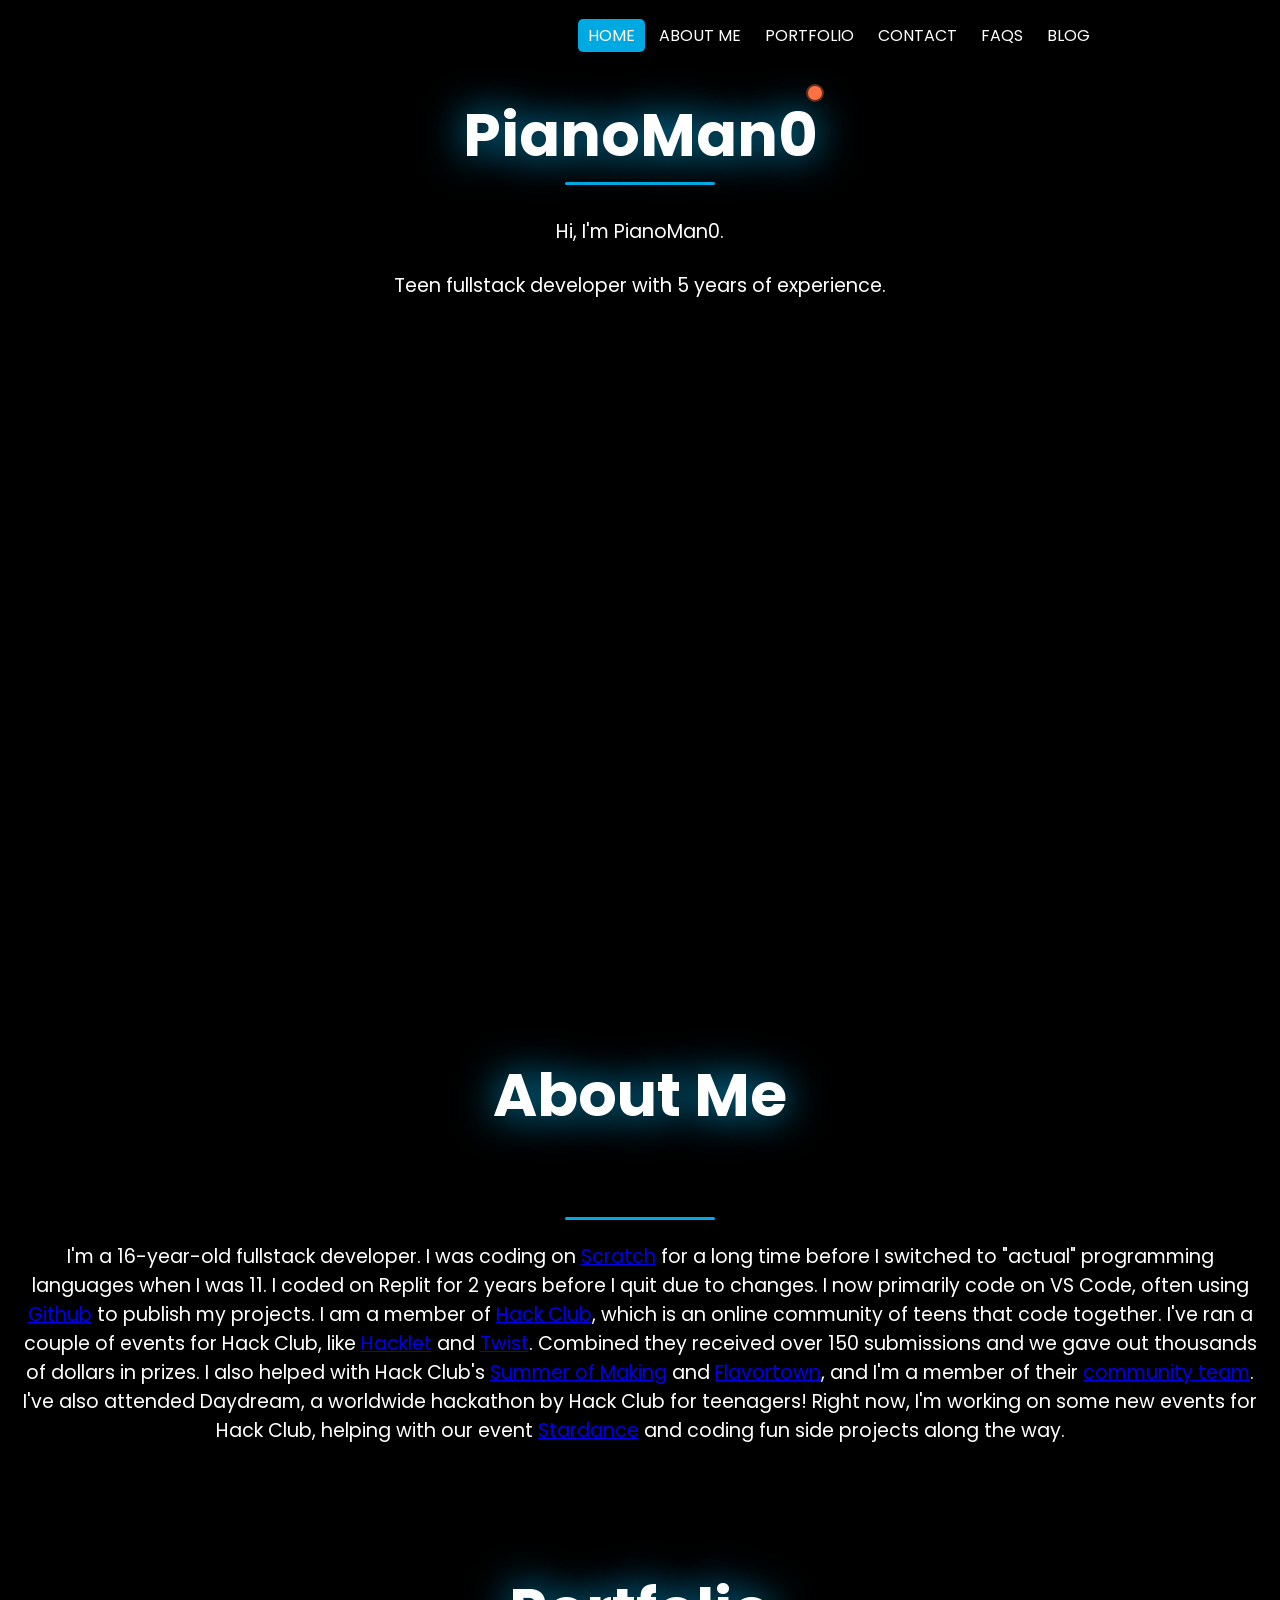
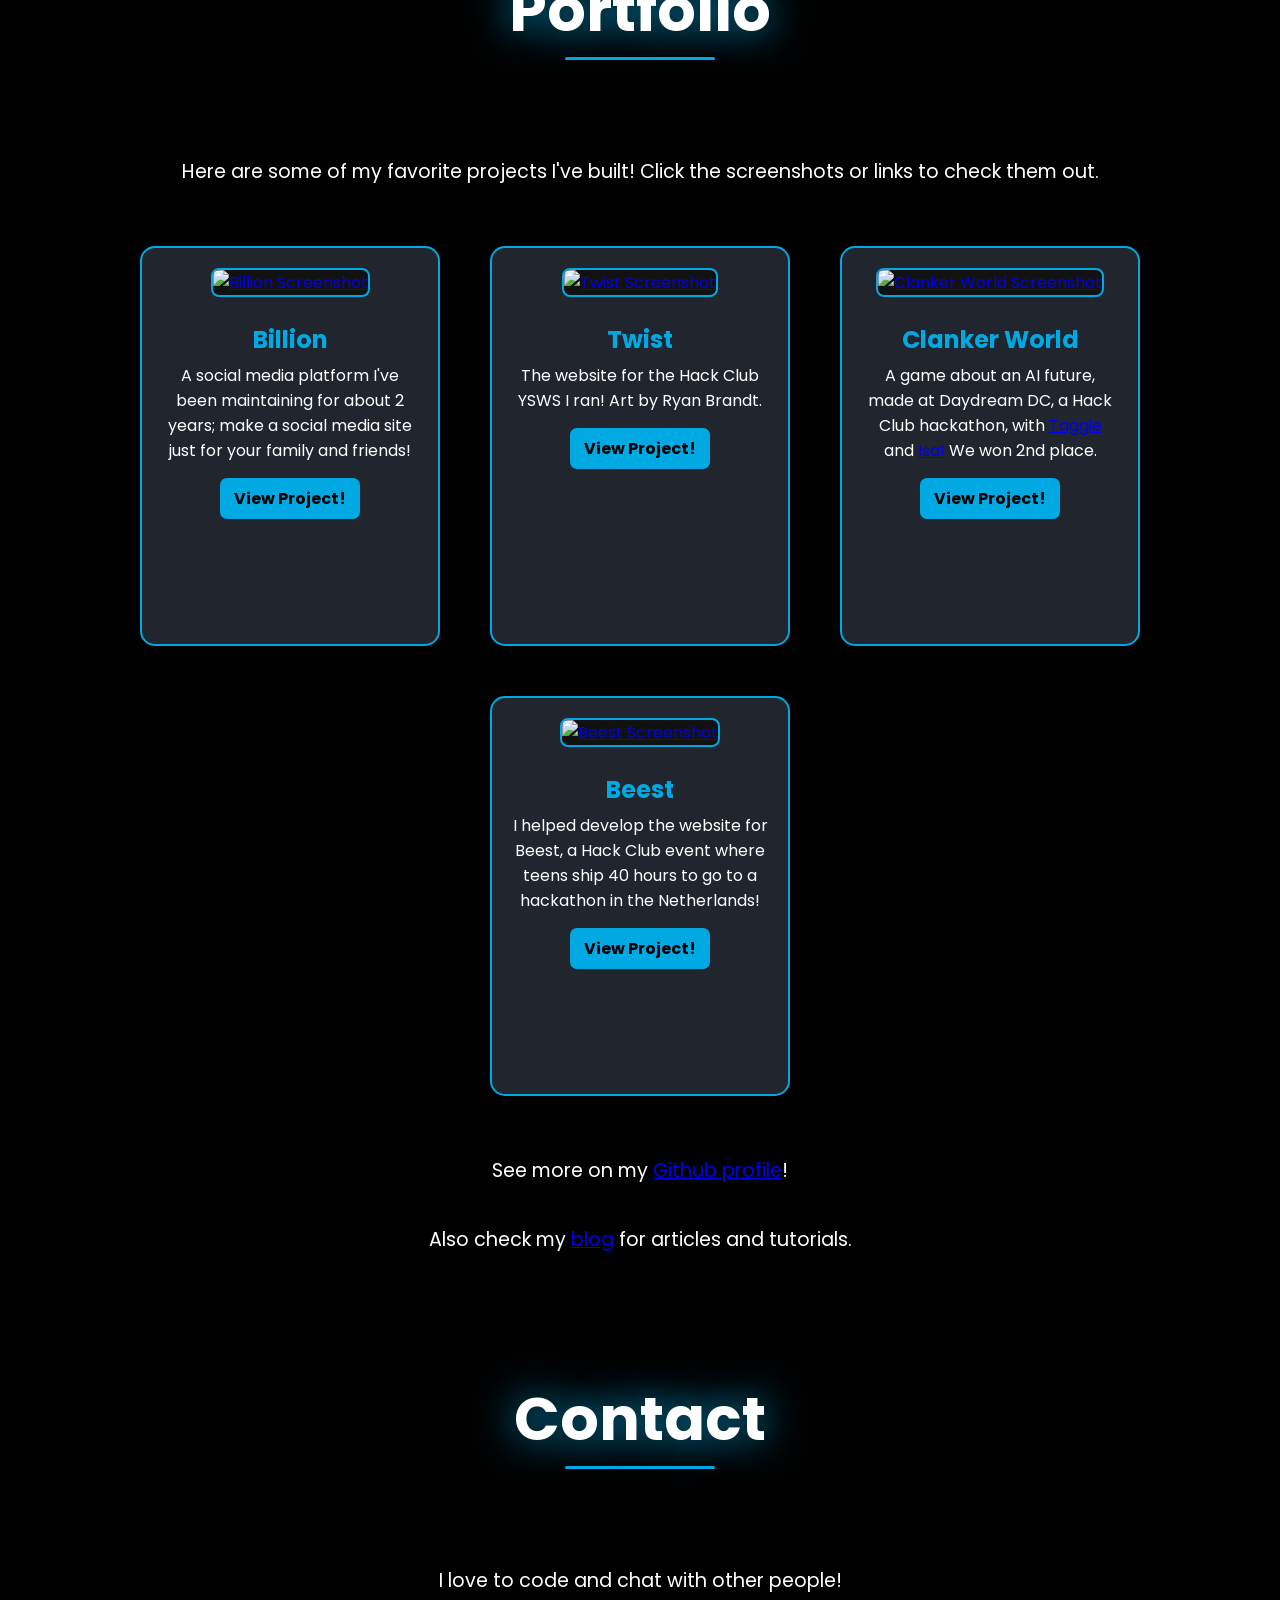
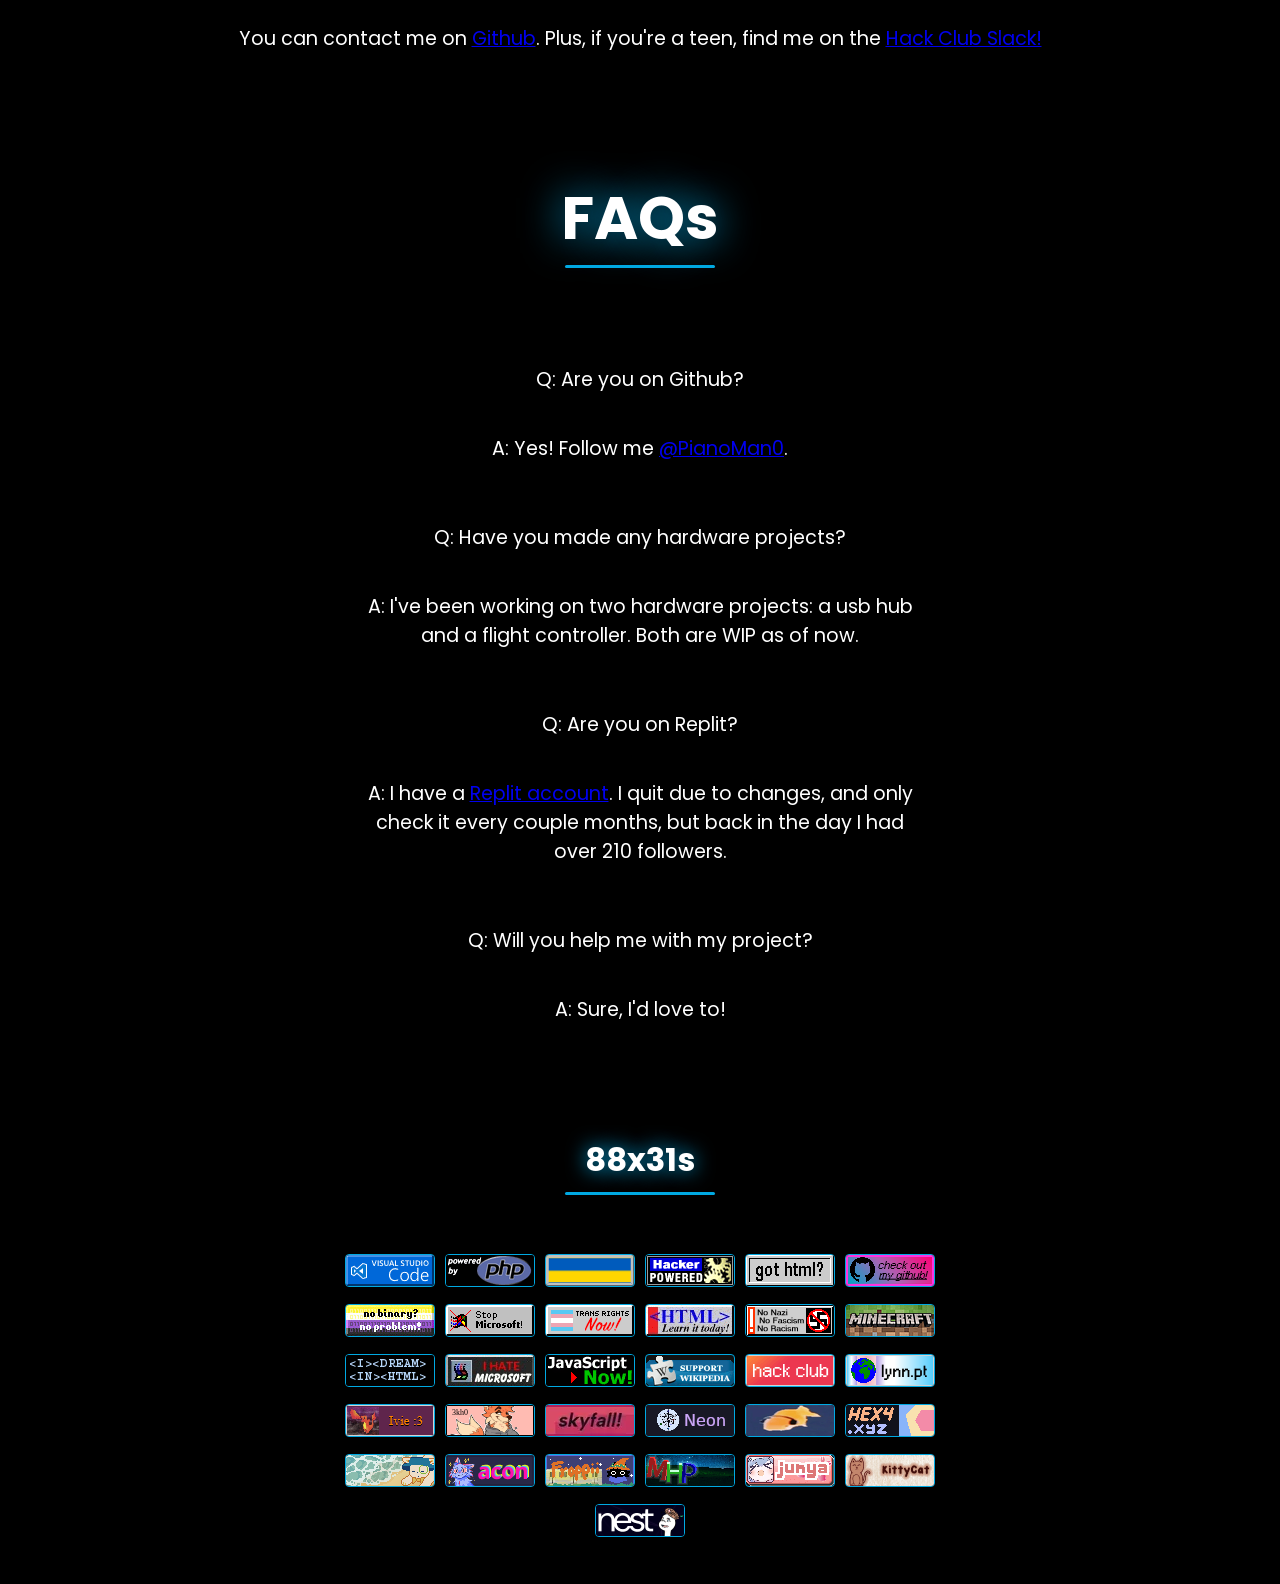
==== commit 06cd02fd: "Merge pull request #36 from shaungallagher/blog Fix blog???" ====
--- a/index.html
+++ b/index.html
@@ -375,37 +375,42 @@
     background: #111;
 }
 
-/* Slack status widget */
-#slack-status-widget {
-    margin: 0 auto 20px auto;
-    display: flex;
-    justify-content: center;
-    width: 100%;
-    z-index: 3;
-}
-#slack-status-indicator {
-    display: inline-flex;
-    align-items: center;
-    gap: 10px;
-    background: rgba(33,37,46,0.85);
-    padding: 8px 14px;
-    border-radius: 999px;
-    border: 1px solid var(--main-decor-color);
-    box-shadow: 0 2px 10px rgba(0,0,0,0.4);
-    font-weight: 600;
-    color: var(--main-fonts-color);
-}
-#slack-status-indicator .dot {
-    width: 12px;
-    height: 12px;
+/* Slack status widget (small dot overlay on title) */
+.title-wrap {
+    display: inline-block;
+    position: relative;
+}
+.title-wrap h3 { margin: 0; }
+.status-dot, #online-dot {
+    width: 14px;
+    height: 14px;
     border-radius: 50%;
     background: #9e9e9e;
-    box-shadow: 0 0 8px rgba(0,0,0,0.3);
-}
-#slack-status-indicator.online { border-color: #00e676; }
-#slack-status-indicator.offline { border-color: #9e9e9e; }
-#slack-status-indicator.loading { border-color: var(--main-decor-color); }
-#slack-status-indicator .text { font-size: 1rem; }
+    position: absolute;
+    top: -6px;
+    right: -6px;
+    box-shadow: 0 0 8px rgba(0,0,0,0.5);
+    border: 2px solid rgba(0,0,0,0.6);
+    z-index: 5;
+}
+.status-dot.online, #online-dot.online {
+    background: #00e676;
+    box-shadow: 0 0 12px rgba(0,230,118,0.45);
+}
+.status-dot.offline, #online-dot.offline {
+    background: #9e9e9e;
+    box-shadow: none;
+    border-color: rgba(0,0,0,0.6);
+}
+#slack-status-widget { display: none; }
+@media only screen and (max-width: 500px) {
+    .status-dot, #online-dot {
+        width: 10px;
+        height: 10px;
+        top: -4px;
+        right: -4px;
+    }
+}
 </style>
 </head>
 <body>
@@ -432,13 +437,10 @@
             <div id="home">
                 <div class="filter"></div>
                 <section class="intro">
-                    <div id="slack-status-widget">
-                        <div id="slack-status-indicator" class="loading">
-                            <span class="dot"></span>
-                            <span class="text">Checking Slack...</span>
-                        </div>
+                    <div class="title-wrap">
+                        <h3>PianoMan0<hr></h3>
+                        <span id="online-dot" class="status-dot" aria-hidden="true"></span>
                     </div>
-                    <h3>PianoMan0<hr></h3>
                     <p>Hi, I'm PianoMan0.</p>
                     <p>Teen fullstack developer with 5 years of experience.</p>
                 </section>
